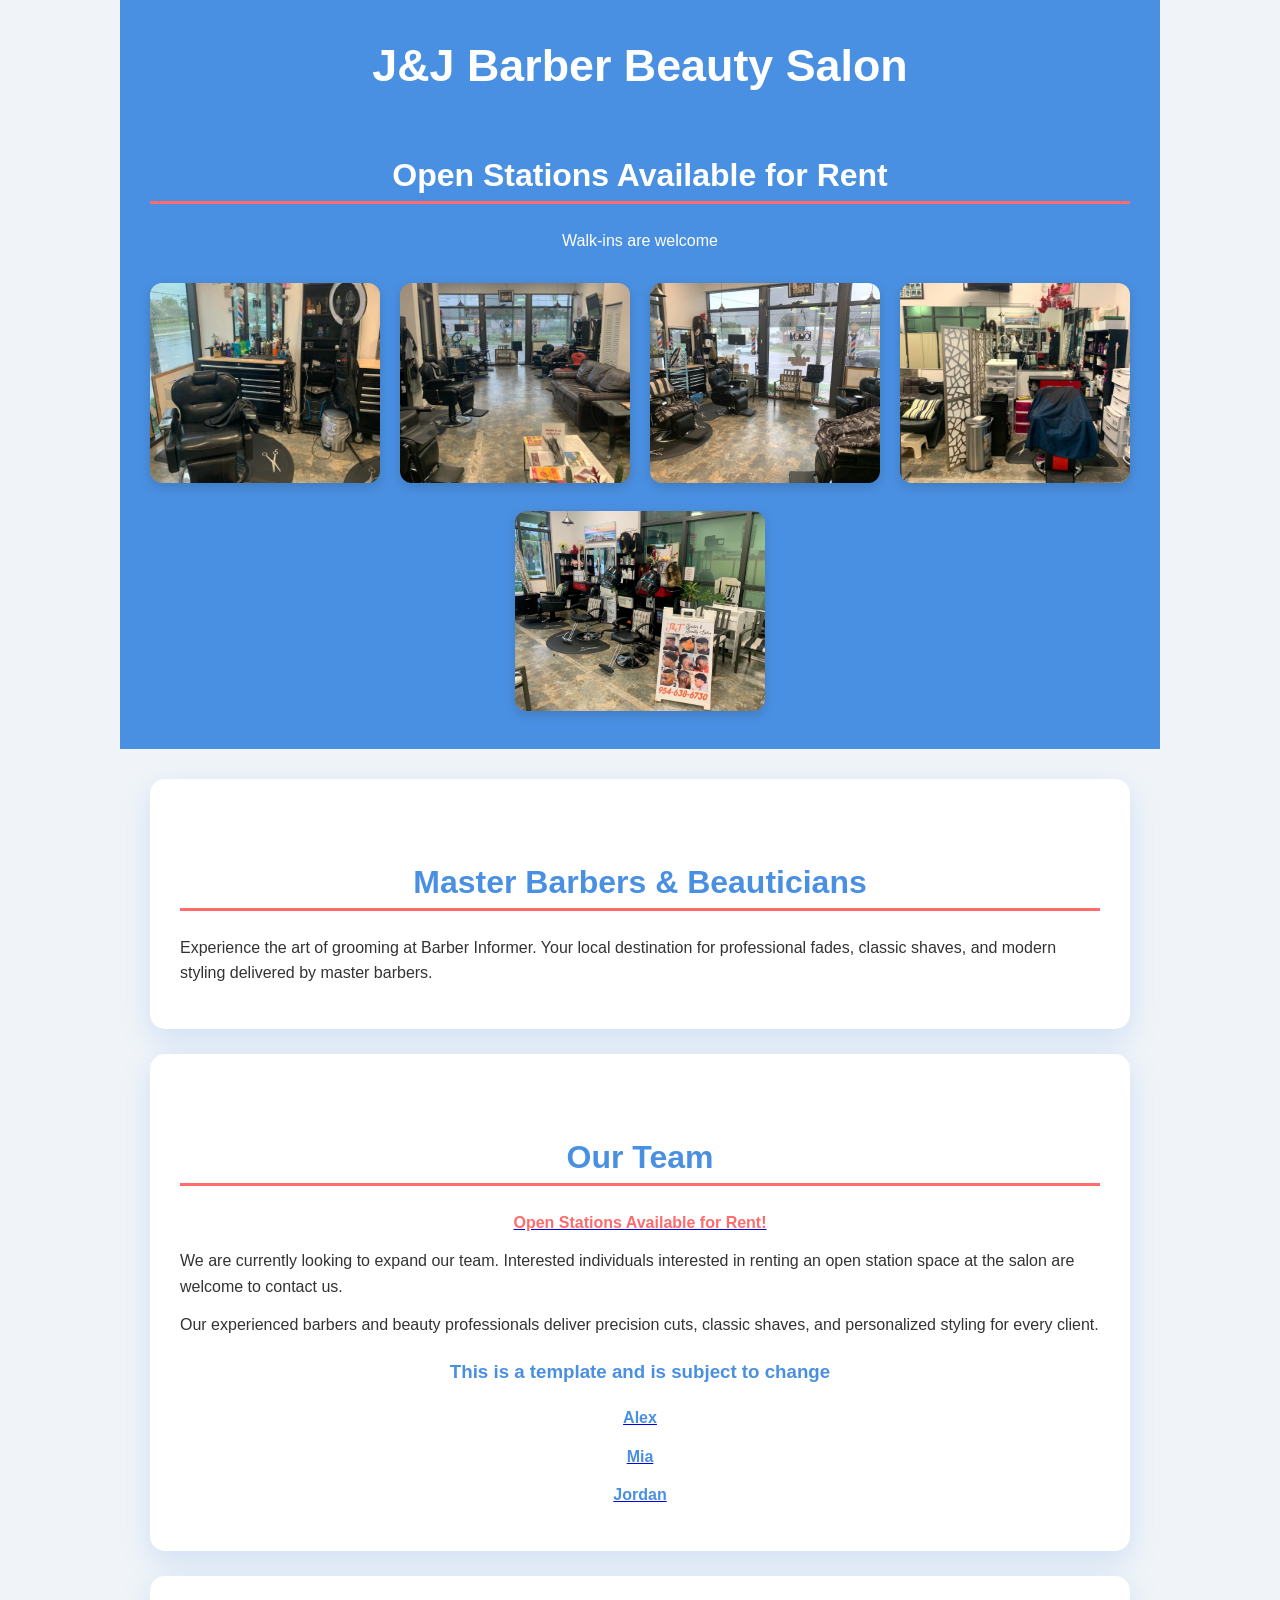
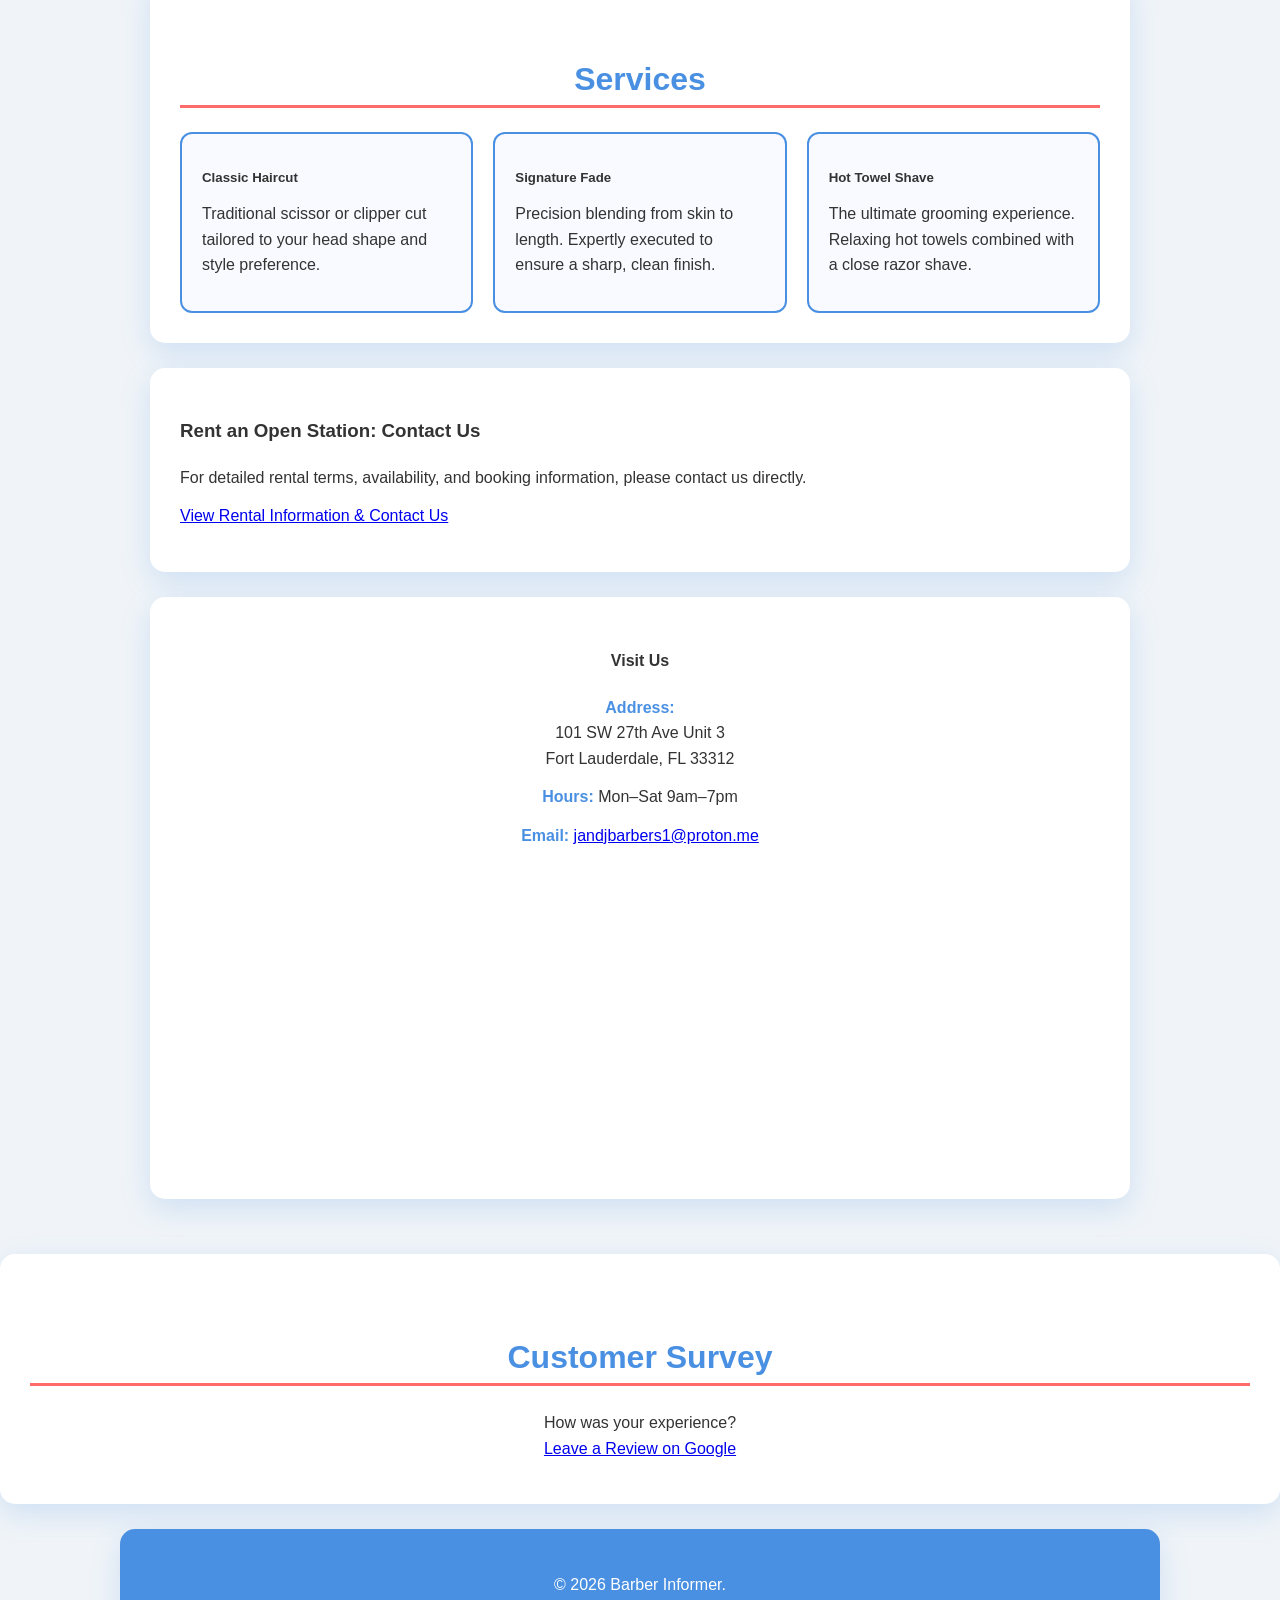
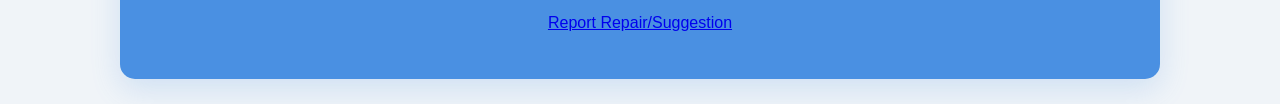
==== index.html @ 68caa650 "Add files via upload" ====
<!DOCTYPE html>
<html lang="en">
  <head>
    <meta charset="utf-8">
    <meta name="viewport" content="width=device-width, initial-scale=1">
    <title>J&J Barber Beauty Salon - Open Stations Available</title>
    <!-- Stylesheet linked externally -->
    <link rel="stylesheet" href="style.css">
  </head>
  <body>
    <header>
      <h1>J&J Barber Beauty Salon</h1>
      <h2 style="color: white;">Open Stations Available for Rent</h2>
      <p style="text-align: center;">Walk-ins are welcome</p>
      <div class="gallery">

        <a href="images/interior1.JPG" target="_blank">
          <img src="images/interior1.JPG" alt="">
        </a>

        <a href="images/interior2.JPG" target="_blank">
          <img src="images/interior2.JPG" alt="">
        </a>

        <a href="images/interior3.JPG" target="_blank">
          <img src="images/interior3.JPG" alt="">
        </a>

        <a href="images/interior4.JPG" target="_blank">
          <img src="images/interior4.JPG" alt="">
        </a>

        <a href="images/interior5.JPG" target="_blank">
          <img src="images/interior5.JPG" alt="">
        </a>

      </div>
    </header>
    <main>
      <section class="section">
        <h2>Master Barbers &amp; Beauticians</h2>
        <p>Experience the art of grooming at Barber Informer. Your local destination for professional fades, classic shaves, and modern styling delivered by master barbers.</p>
      </section>
        <section class="section">
          <h2>Our Team</h2>
          <p style="text-align: center;"><a href="pages/contactus.html"><strong style="color: var(--secondary-color);">Open Stations Available for Rent!</strong></a></p>
          <p>We are currently looking to expand our team. Interested individuals interested in renting an open station space at the salon are welcome to contact us.</p>
          <p>Our experienced barbers and beauty professionals deliver precision cuts, classic shaves, and personalized styling for every client.</p>
        <h3 style="text-align: center;"><strong style="color: var(--primary-color);">This is a template and is subject to change</strong></h3>
        <p style="text-align: center;"><a href="pages/team/alex.html"><strong style="color: var(--primary-color);">Alex</strong></a></p>
        <p style="text-align: center;"><a href="pages/team/mia.html"><strong style="color: var(--primary-color);">Mia</strong></a></p>
        <p style="text-align: center;"><a href="pages/team/jordan.html"><strong style="color: var(--primary-color);">Jordan</strong></a></p>
      </section>
      <section class="section">
        <h2>Services</h2>
        <div class="service-grid">
          <div class="service-card">
            <h5>Classic Haircut</h5>
            <p>Traditional scissor or clipper cut tailored to your head shape and style preference.</p>
          </div>
          <div class="service-card">
            <h5>Signature Fade</h5>
            <p>Precision blending from skin to length. Expertly executed to ensure a sharp, clean finish.</p>
          </div>
          <div class="service-card">
            <h5>Hot Towel Shave</h5>
            <p>The ultimate grooming experience. Relaxing hot towels combined with a close razor shave.</p>
          </div>
        </div>
      </section>
      <section class="section rental-contact">
          <h3 class="rent-info">Rent an Open Station: Contact Us</h3>
          <p>For detailed rental terms, availability, and booking information, please contact us directly.</p>
          <p><a href="pages/contactus.html">View Rental Information & Contact Us</a></p>
      </section>
      <section class="section">
        <h4>Visit Us</h4>
        <p style="text-align: center;"><strong style="color: var(--primary-color);">Address:</strong><br>
           101 SW 27th Ave Unit 3<br>
           Fort Lauderdale, FL 33312</p>
        <p style="text-align: center;"><strong style="color: var(--primary-color);">Hours:</strong> Mon–Sat 9am–7pm</p>
        <p style="text-align: center;"><strong style="color: var(--primary-color);">Email:</strong> <a href="mailto:jandjbarbers1@proton.me">jandjbarbers1@proton.me</a></p>
        <iframe
          title="Store Location Map"
          src="https://www.google.com/maps/embed/v1/place?key=AIzaSyDctE77J1hamvW_-ReM2J0i4bqNFbwptkA&q=101+SW+27th+Ave+Unit+3,+Fort+Lauderdale,+FL+33312"
          allowfullscreen
          loading="lazy"
          aria-label="Store Location Map"></iframe>
      </section>
    </main>
    <section class="section">
      <h2>Customer Survey</h2>
      <p style="text-align: center;">How was your experience? <br><a href="https://www.google.com/maps/place/101+SW+27th+Ave+Unit+3,+Fort+Lauderdale,+FL+33312" target="_blank">Leave a Review on Google</a></p>
    </section>
    <footer class="section" style="background: var(--primary-color); color: white;">
      <p style="text-align: center;">&copy; 2026 Barber Informer.</p>
      <div class="contact-links">
        <p style="text-align: center;"><a href="mailto:jandjbarbers1@proton.me">Report Repair/Suggestion</a></p>
      </div>
    </footer>
  </body>
</html>
---- style.css ----
/* Updated Color Scheme for a more colorful look */
:root {
  --primary-color: #4A90E2; /* Bright blue accent */
  --secondary-color: #FF6B6B; /* Warm coral/red accent */
  --background-color: #F0F4F8; /* Light, soft background */
  --card-bg: #FFFFFF;
  --shadow-color: rgba(74, 144, 226, 0.2);
}

body {
  margin: 0;
  font-family: 'Poppins', Arial, Helvetica, sans-serif; /* Switched to a modern font */
  line-height: 1.6;
  color: #333;
  background: var(--background-color);
}
header,
main,
footer {
  max-width: 980px;
  margin: 0 auto;
  padding: 30px;
}
header {
  background: var(--primary-color); /* Header background is now the primary color */
  color: white;
}
h1, h2, h4 {
  text-align: center; /* Explicitly centering all headers */
}
h1 {
  margin: 0 0 0.5em;
  font-size: 2.8rem;
}
h2 {
  margin: 1.5em 0 0.75em;
  font-size: 2rem;
  color: var(--primary-color); /* Headings are colored */
  border-bottom: 3px solid var(--secondary-color);
}
h5, h6 {
  margin: 1em 0 0.25em;
}
p {
  margin: 0.8em 0;
}
.section {
  background: var(--card-bg);
  border-radius: 15px; /* Slightly rounder corners */
  box-shadow: 0 10px 30px var(--shadow-color); /* Brighter shadow */
  padding: 30px;
  margin-bottom: 25px;
}
.service-grid {
  display: grid;
  gap: 20px;
  grid-template-columns: repeat(auto-fit, minmax(260px, 1fr));
}
.service-card {
  padding: 20px;
  border: 2px solid var(--primary-color); /* Primary color border */
  border-radius: 12px;
  background: #f9faff; /* Very light blue tint for cards */
  transition: all 0.3s ease;
}
.service-card:hover {
  transform: translateY(-5px);
  box-shadow: 0 15px 30px var(--shadow-color);
}
iframe {
  width: 100%;
  min-height: 300px;
  border: 0;
  border-radius: 12px;
}
/* Add this to style.css */

/* Style for the image gallery on index.html */
.gallery {
    display: flex;
    flex-wrap: wrap;
    justify-content: center;
    gap: 20px;
    margin-top: 30px;
}

.gallery a {
    flex: 1 1 200px; /* controls size */
    max-width: 250px;
}

.gallery img {
    width: 100%;
    height: 200px;
    object-fit: cover;
    border-radius: 12px;
    box-shadow: 0 4px 12px rgba(0, 0, 0, 0.15);
    transition: 0.3s;
}

.gallery img:hover {
    transform: scale(1.05);
}
/* Ensure the main content area doesn't interfere */
main {
    padding: 30px; /* Keep standard padding */
}
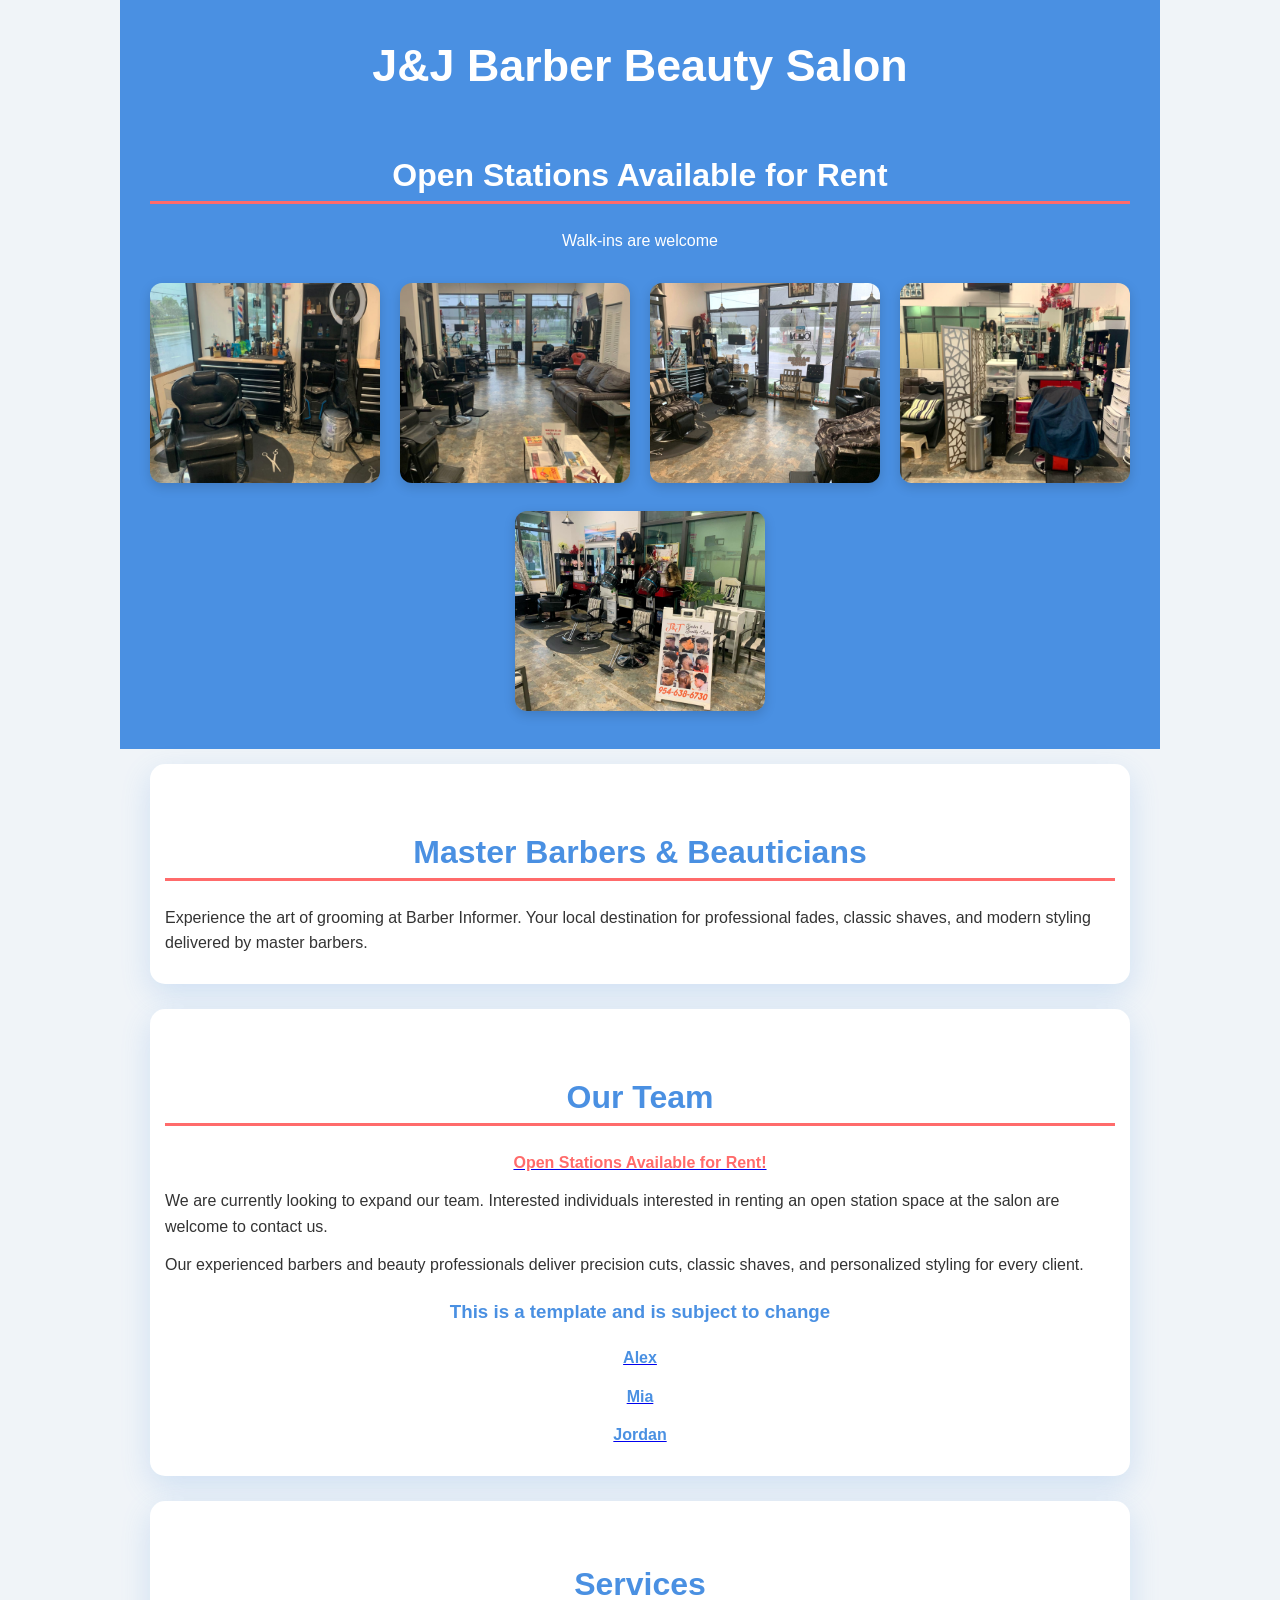
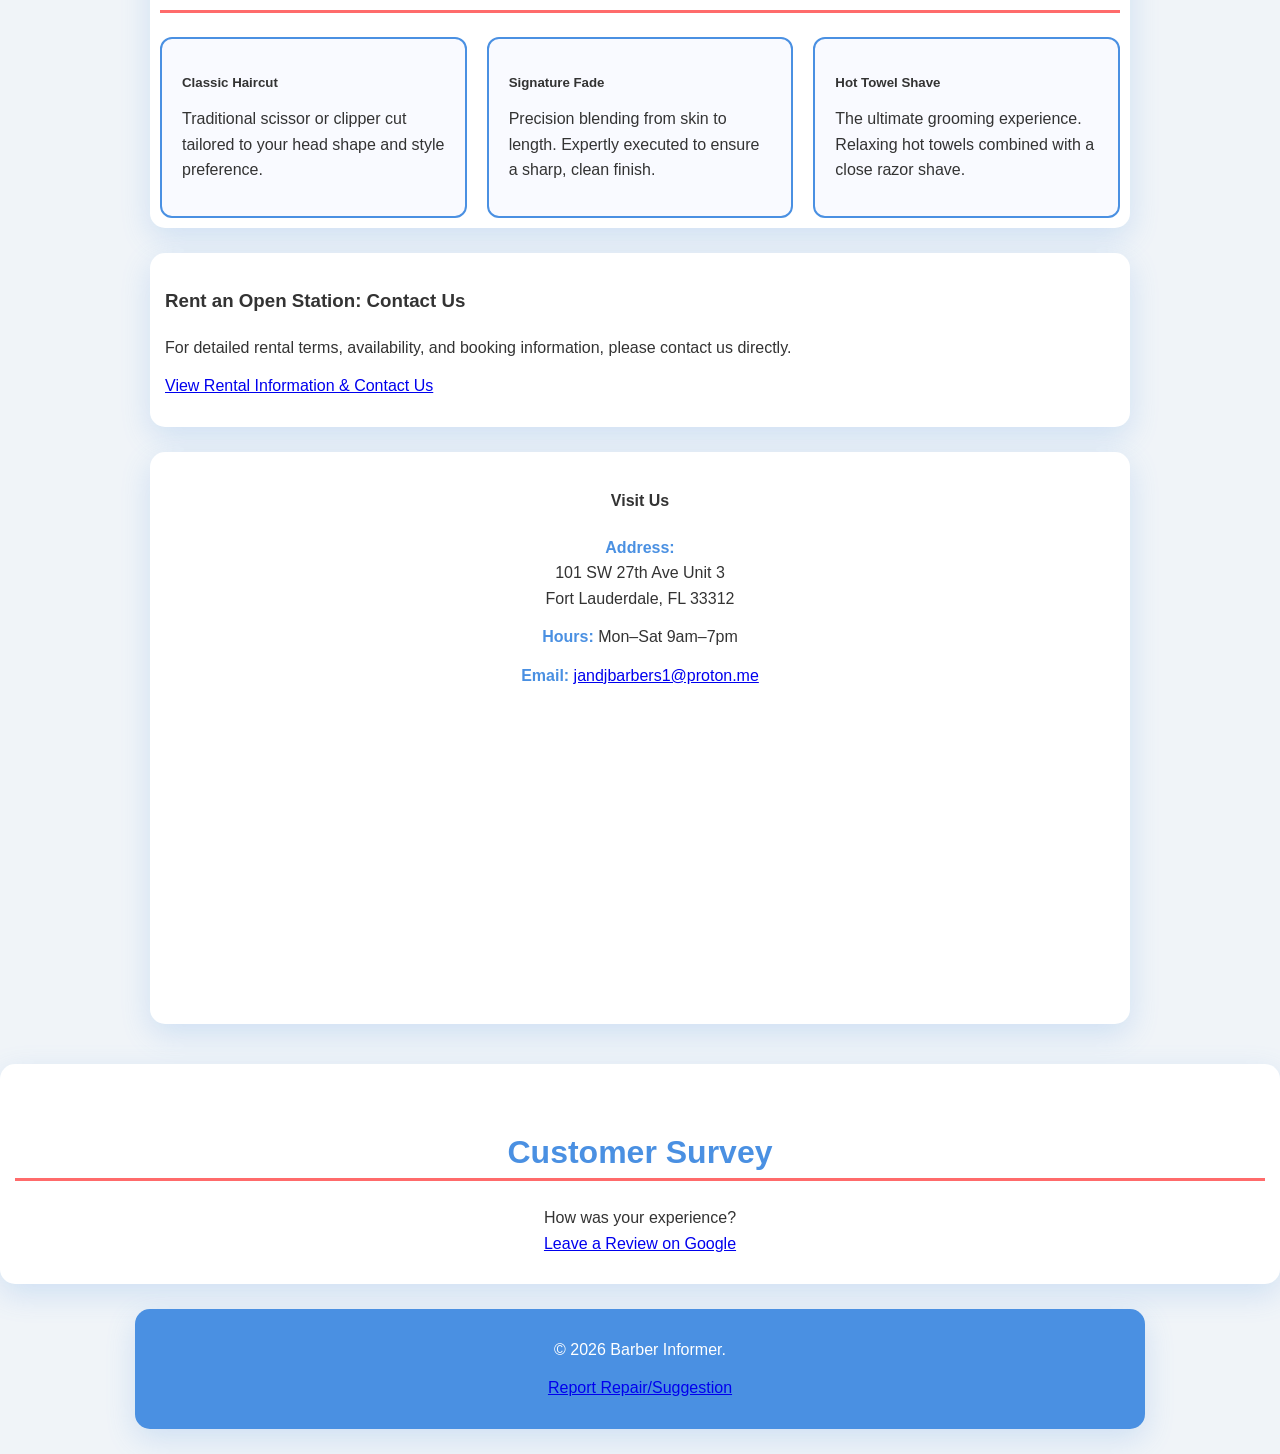
==== commit aca0d6de: "Add files via upload" ====
--- a/index.html
+++ b/index.html
@@ -51,7 +51,7 @@
         <p style="text-align: center;"><a href="pages/team/mia.html"><strong style="color: var(--primary-color);">Mia</strong></a></p>
         <p style="text-align: center;"><a href="pages/team/jordan.html"><strong style="color: var(--primary-color);">Jordan</strong></a></p>
       </section>
-      <section class="section">
+      <section class="section-grid">
         <h2>Services</h2>
         <div class="service-grid">
           <div class="service-card">
--- a/style.css
+++ b/style.css
@@ -48,8 +48,15 @@
   background: var(--card-bg);
   border-radius: 15px; /* Slightly rounder corners */
   box-shadow: 0 10px 30px var(--shadow-color); /* Brighter shadow */
-  padding: 30px;
+  padding: 15px;
   margin-bottom: 25px;
+}
+.section-grid {
+    background: var(--card-bg);
+    border-radius: 15px; /* Slightly rounder corners */
+    box-shadow: 0 10px 30px var(--shadow-color); /* Brighter shadow */
+    padding: 10px;
+    margin-bottom: 25px;
 }
 .service-grid {
   display: grid;
@@ -103,5 +110,5 @@
 }
 /* Ensure the main content area doesn't interfere */
 main {
-    padding: 30px; /* Keep standard padding */
+    padding: 15px; /* Keep standard padding */
 }
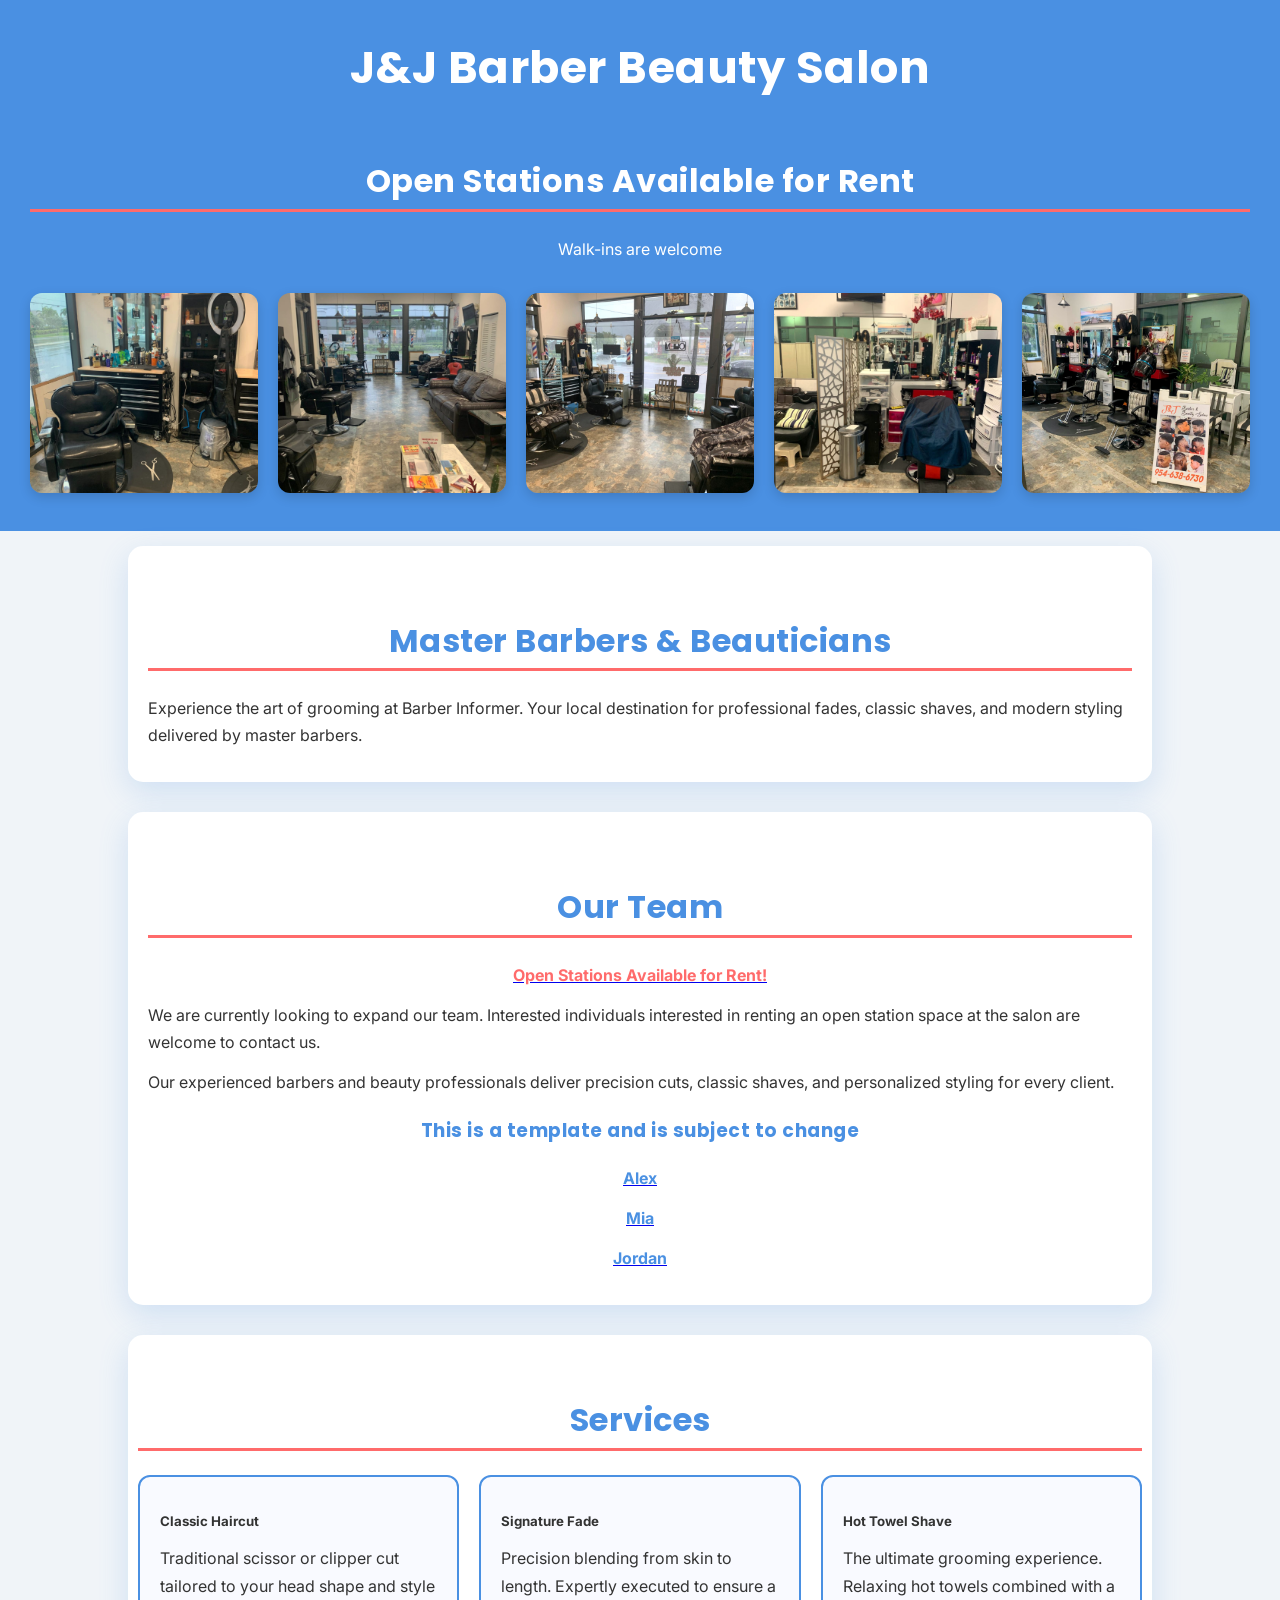
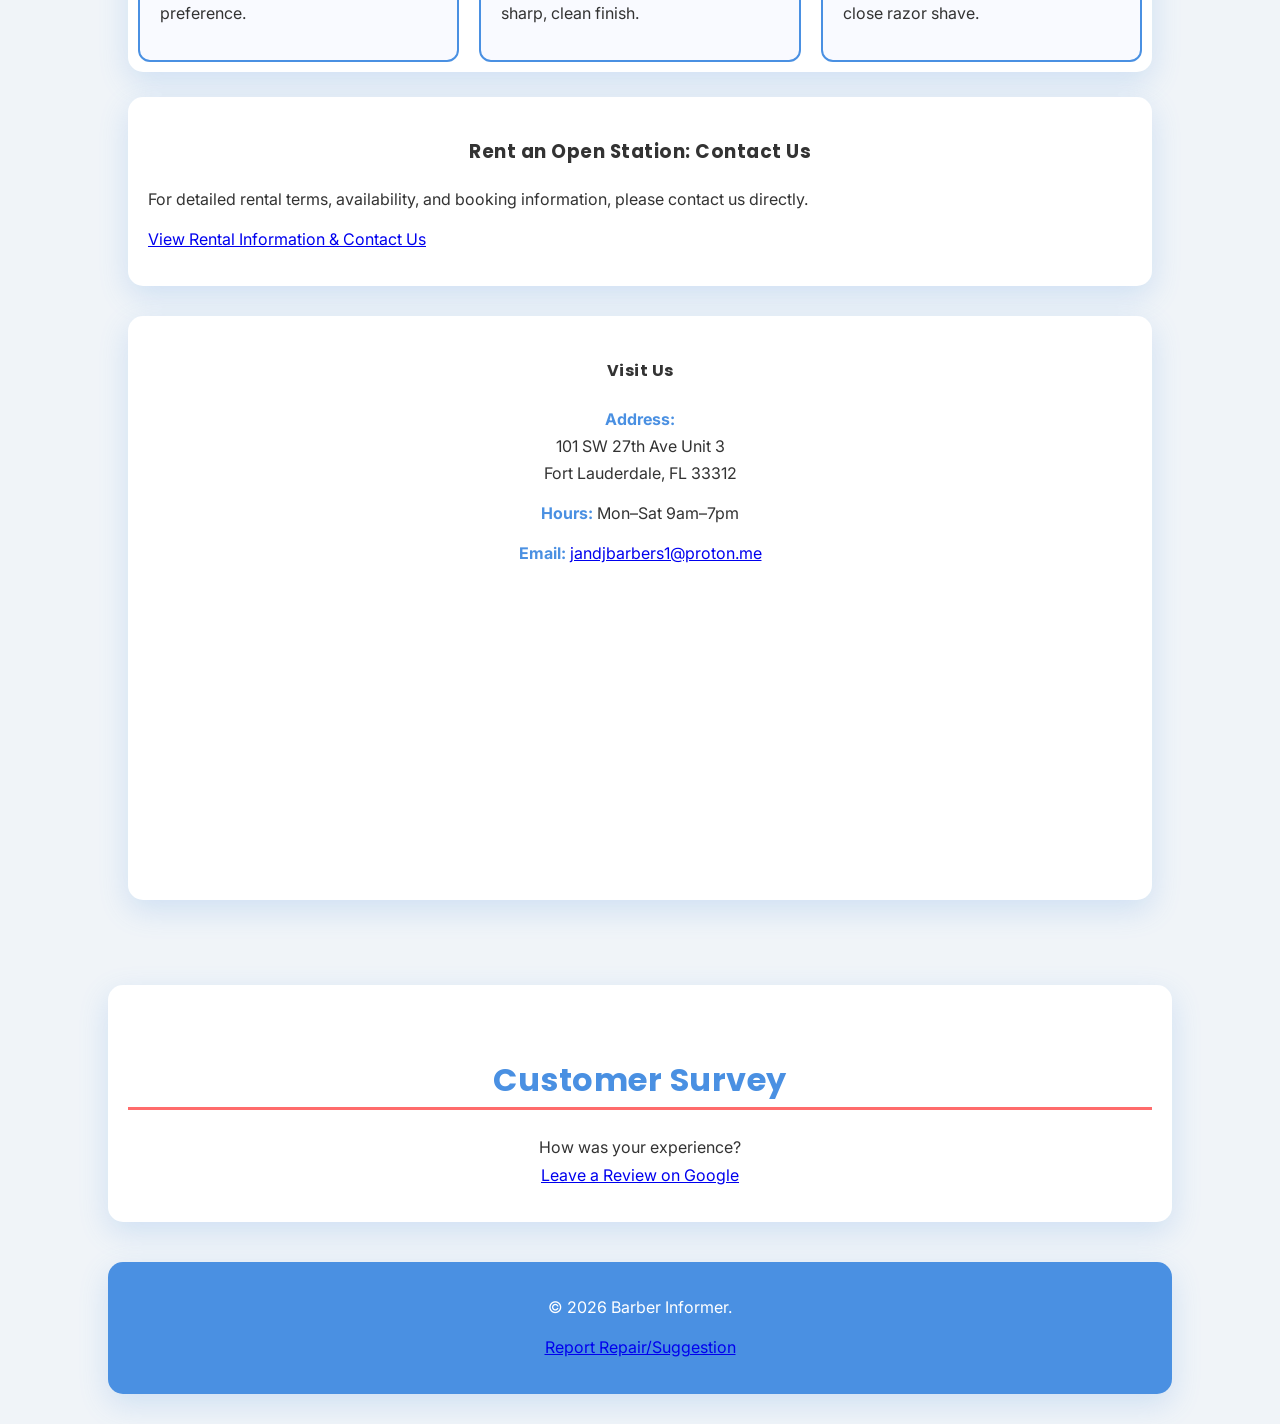
==== commit 8834b5ce: "Add files via upload" ====
--- a/index.html
+++ b/index.html
@@ -4,6 +4,10 @@
     <meta charset="utf-8">
     <meta name="viewport" content="width=device-width, initial-scale=1">
     <title>J&J Barber Beauty Salon - Open Stations Available</title>
+
+    <!-- Google Fonts goes HERE -->
+    <link href="https://fonts.googleapis.com/css2?family=Poppins:wght@400;600;700&family=Inter:wght@400;500&display=swap" rel="stylesheet">
+    
     <!-- Stylesheet linked externally -->
     <link rel="stylesheet" href="style.css">
   </head>
@@ -80,7 +84,7 @@
            Fort Lauderdale, FL 33312</p>
         <p style="text-align: center;"><strong style="color: var(--primary-color);">Hours:</strong> Mon–Sat 9am–7pm</p>
         <p style="text-align: center;"><strong style="color: var(--primary-color);">Email:</strong> <a href="mailto:jandjbarbers1@proton.me">jandjbarbers1@proton.me</a></p>
-        <iframe
+        <iframe class="embed"
           title="Store Location Map"
           src="https://www.google.com/maps/embed/v1/place?key=AIzaSyDctE77J1hamvW_-ReM2J0i4bqNFbwptkA&q=101+SW+27th+Ave+Unit+3,+Fort+Lauderdale,+FL+33312"
           allowfullscreen
@@ -88,7 +92,7 @@
           aria-label="Store Location Map"></iframe>
       </section>
     </main>
-    <section class="section">
+    <section class="Customer">
       <h2>Customer Survey</h2>
       <p style="text-align: center;">How was your experience? <br><a href="https://www.google.com/maps/place/101+SW+27th+Ave+Unit+3,+Fort+Lauderdale,+FL+33312" target="_blank">Leave a Review on Google</a></p>
     </section>
--- a/style.css
+++ b/style.css
@@ -8,25 +8,27 @@
 }
 
 body {
-  margin: 0;
-  font-family: 'Poppins', Arial, Helvetica, sans-serif; /* Switched to a modern font */
-  line-height: 1.6;
+  margin: 0 ;
+    font-family: 'Inter', sans-serif;
+    line-height: 1.7;
   color: #333;
   background: var(--background-color);
 }
 header,
-main,
 footer {
-  max-width: 980px;
+  max-width: 1024px;
   margin: 0 auto;
   padding: 30px;
 }
 header {
+    max-width: 1440px;
   background: var(--primary-color); /* Header background is now the primary color */
   color: white;
 }
-h1, h2, h4 {
-  text-align: center; /* Explicitly centering all headers */
+h1, h2, h3, h4 {
+    font-family: 'Poppins', sans-serif;
+    letter-spacing: 0.5px;
+    text-align: center;
 }
 h1 {
   margin: 0 0 0.5em;
@@ -45,11 +47,11 @@
   margin: 0.8em 0;
 }
 .section {
-  background: var(--card-bg);
-  border-radius: 15px; /* Slightly rounder corners */
-  box-shadow: 0 10px 30px var(--shadow-color); /* Brighter shadow */
-  padding: 15px;
-  margin-bottom: 25px;
+    background: var(--card-bg);
+    border-radius: 15px;
+    box-shadow: 0 10px 30px var(--shadow-color);
+    padding: 20px; /* bump from 15px */
+    margin-bottom: 30px;
 }
 .section-grid {
     background: var(--card-bg);
@@ -110,5 +112,23 @@
 }
 /* Ensure the main content area doesn't interfere */
 main {
+    max-width: 1024px;
+    margin: 0 auto ;
     padding: 15px; /* Keep standard padding */
 }
+
+.embed {
+    display: block;      /* makes it behave like a block element */
+    width: 100%;         /* lets it scale with the container */
+    max-width: 512px;    /* caps the size */
+    margin: 0 auto;      /* centers horizontally */
+}
+
+.Customer {
+    max-width: 1024px;
+    margin: 40px auto; /* adds vertical spacing */
+    padding: 20px;
+    border-radius: 15px;
+    background: white; /* important for card look */
+    box-shadow: 0 10px 30px var(--shadow-color);
+}
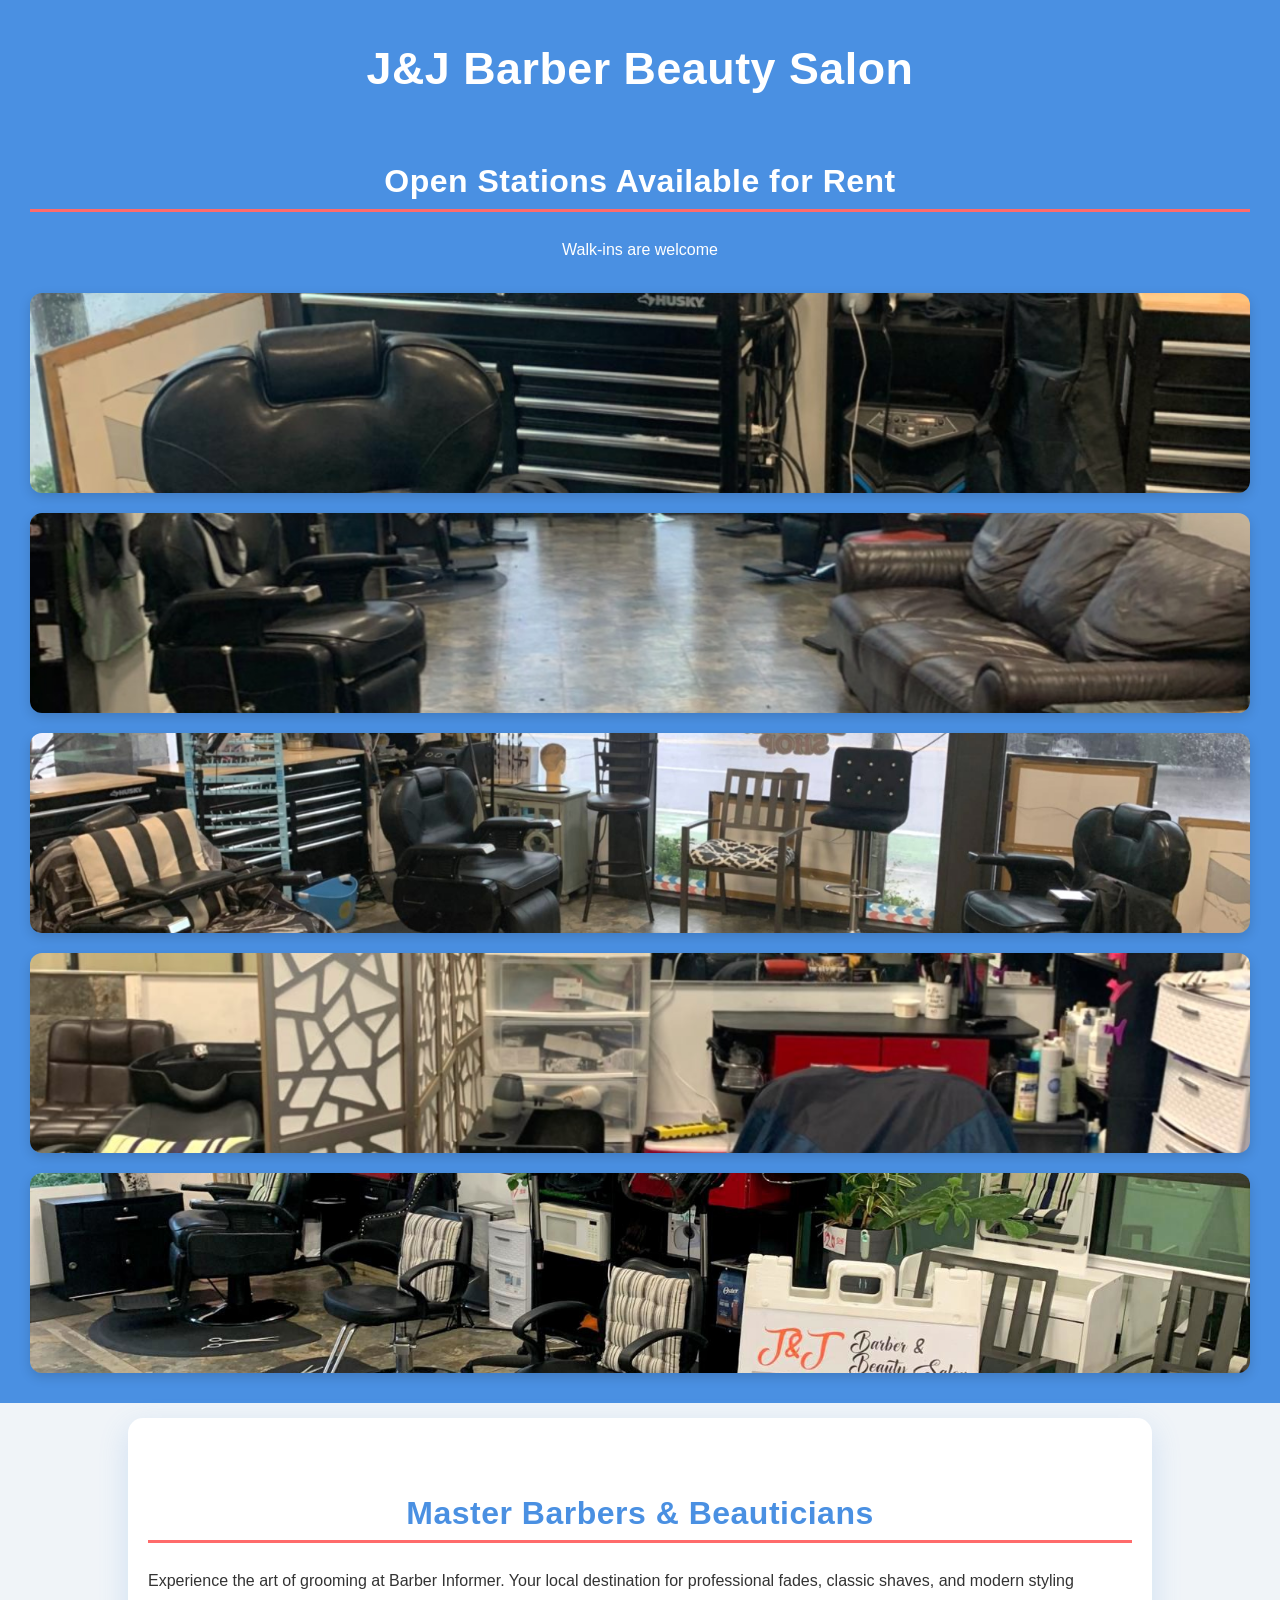
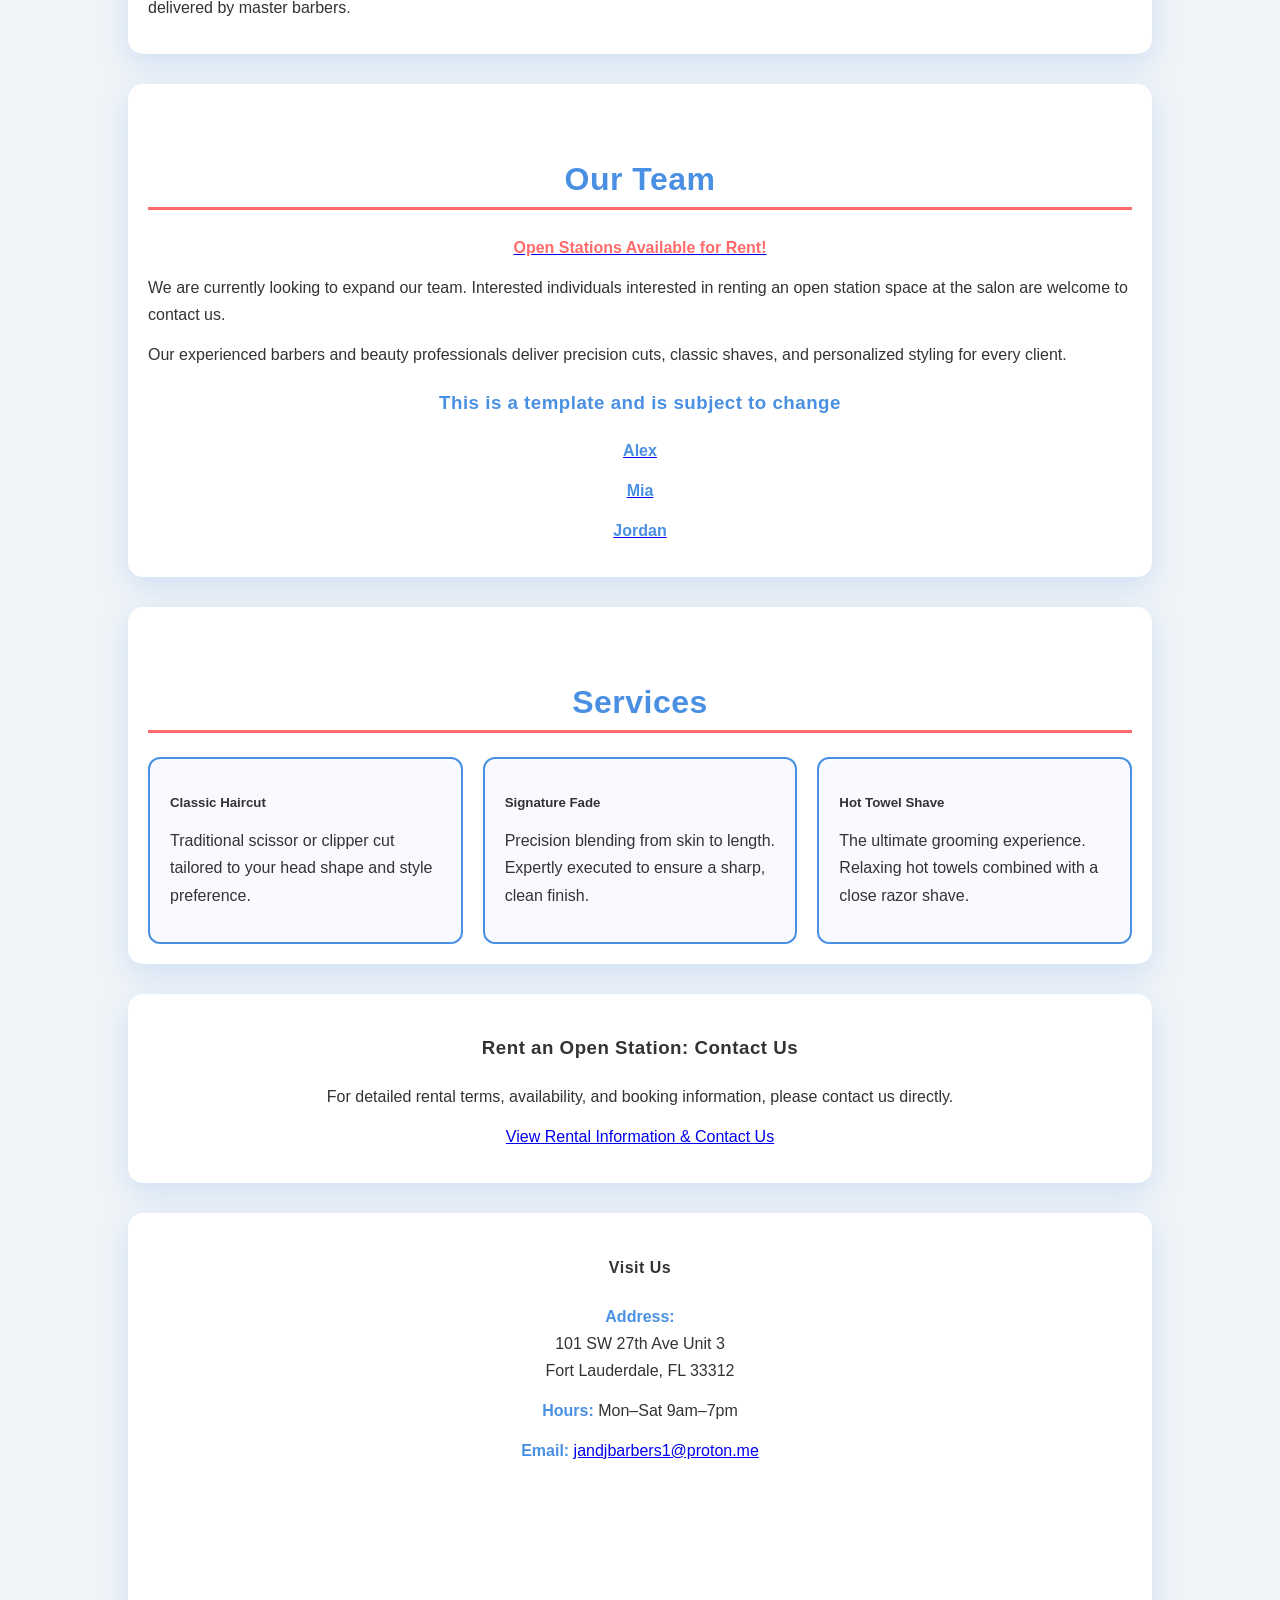
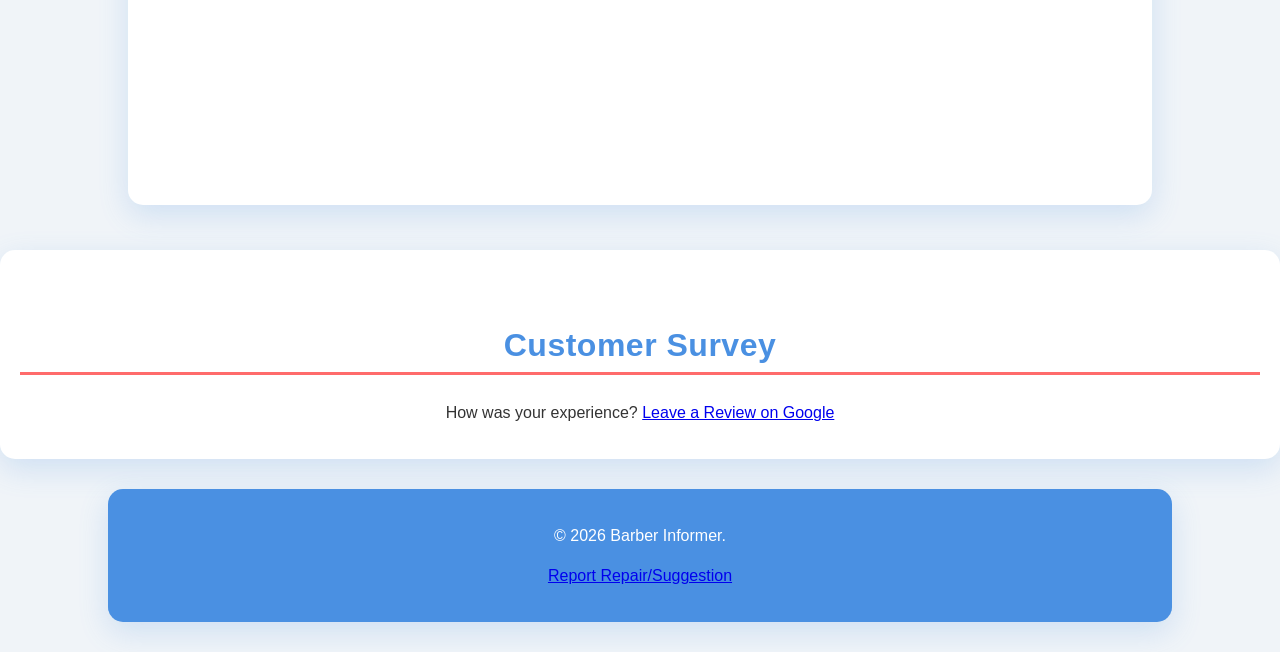
==== commit 6d8e5518: "text" ====
--- a/index.html
+++ b/index.html
@@ -4,10 +4,6 @@
     <meta charset="utf-8">
     <meta name="viewport" content="width=device-width, initial-scale=1">
     <title>J&J Barber Beauty Salon - Open Stations Available</title>
-
-    <!-- Google Fonts goes HERE -->
-    <link href="https://fonts.googleapis.com/css2?family=Poppins:wght@400;600;700&family=Inter:wght@400;500&display=swap" rel="stylesheet">
-    
     <!-- Stylesheet linked externally -->
     <link rel="stylesheet" href="style.css">
   </head>
@@ -17,27 +13,11 @@
       <h2 style="color: white;">Open Stations Available for Rent</h2>
       <p style="text-align: center;">Walk-ins are welcome</p>
       <div class="gallery">
-
-        <a href="images/interior1.JPG" target="_blank">
-          <img src="images/interior1.JPG" alt="">
-        </a>
-
-        <a href="images/interior2.JPG" target="_blank">
-          <img src="images/interior2.JPG" alt="">
-        </a>
-
-        <a href="images/interior3.JPG" target="_blank">
-          <img src="images/interior3.JPG" alt="">
-        </a>
-
-        <a href="images/interior4.JPG" target="_blank">
-          <img src="images/interior4.JPG" alt="">
-        </a>
-
-        <a href="images/interior5.JPG" target="_blank">
-          <img src="images/interior5.JPG" alt="">
-        </a>
-
+        <img src="images/interior1.JPG" alt="Salon Interior 1">
+        <img src="images/interior2.JPG" alt="Salon Interior 2">
+        <img src="images/interior3.JPG" alt="Salon Interior 3">
+        <img src="images/interior4.JPG" alt="Salon Interior 4">
+        <img src="images/interior5.JPG" alt="Salon Interior 5">
       </div>
     </header>
     <main>
@@ -55,7 +35,7 @@
         <p style="text-align: center;"><a href="pages/team/mia.html"><strong style="color: var(--primary-color);">Mia</strong></a></p>
         <p style="text-align: center;"><a href="pages/team/jordan.html"><strong style="color: var(--primary-color);">Jordan</strong></a></p>
       </section>
-      <section class="section-grid">
+      <section class="section">
         <h2>Services</h2>
         <div class="service-grid">
           <div class="service-card">
@@ -74,8 +54,8 @@
       </section>
       <section class="section rental-contact">
           <h3 class="rent-info">Rent an Open Station: Contact Us</h3>
-          <p>For detailed rental terms, availability, and booking information, please contact us directly.</p>
-          <p><a href="pages/contactus.html">View Rental Information & Contact Us</a></p>
+          <p style="text-align: center;">For detailed rental terms, availability, and booking information, please contact us directly.</p>
+          <p style="text-align: center;"><a href="pages/contactus.html">View Rental Information & Contact Us</a></p>
       </section>
       <section class="section">
         <h4>Visit Us</h4>
@@ -84,7 +64,7 @@
            Fort Lauderdale, FL 33312</p>
         <p style="text-align: center;"><strong style="color: var(--primary-color);">Hours:</strong> Mon–Sat 9am–7pm</p>
         <p style="text-align: center;"><strong style="color: var(--primary-color);">Email:</strong> <a href="mailto:jandjbarbers1@proton.me">jandjbarbers1@proton.me</a></p>
-        <iframe class="embed"
+        <iframe
           title="Store Location Map"
           src="https://www.google.com/maps/embed/v1/place?key=AIzaSyDctE77J1hamvW_-ReM2J0i4bqNFbwptkA&q=101+SW+27th+Ave+Unit+3,+Fort+Lauderdale,+FL+33312"
           allowfullscreen
@@ -92,9 +72,9 @@
           aria-label="Store Location Map"></iframe>
       </section>
     </main>
-    <section class="Customer">
+    <section class="section">
       <h2>Customer Survey</h2>
-      <p style="text-align: center;">How was your experience? <br><a href="https://www.google.com/maps/place/101+SW+27th+Ave+Unit+3,+Fort+Lauderdale,+FL+33312" target="_blank">Leave a Review on Google</a></p>
+      <p style="text-align: center;">How was your experience? <a href="https://www.google.com/maps/place/101+SW+27th+Ave+Unit+3,+Fort+Lauderdale,+FL+33312" target="_blank">Leave a Review on Google</a></p>
     </section>
     <footer class="section" style="background: var(--primary-color); color: white;">
       <p style="text-align: center;">&copy; 2026 Barber Informer.</p>
@@ -103,5 +83,4 @@
       </div>
     </footer>
   </body>
-</html>
-
+</html>
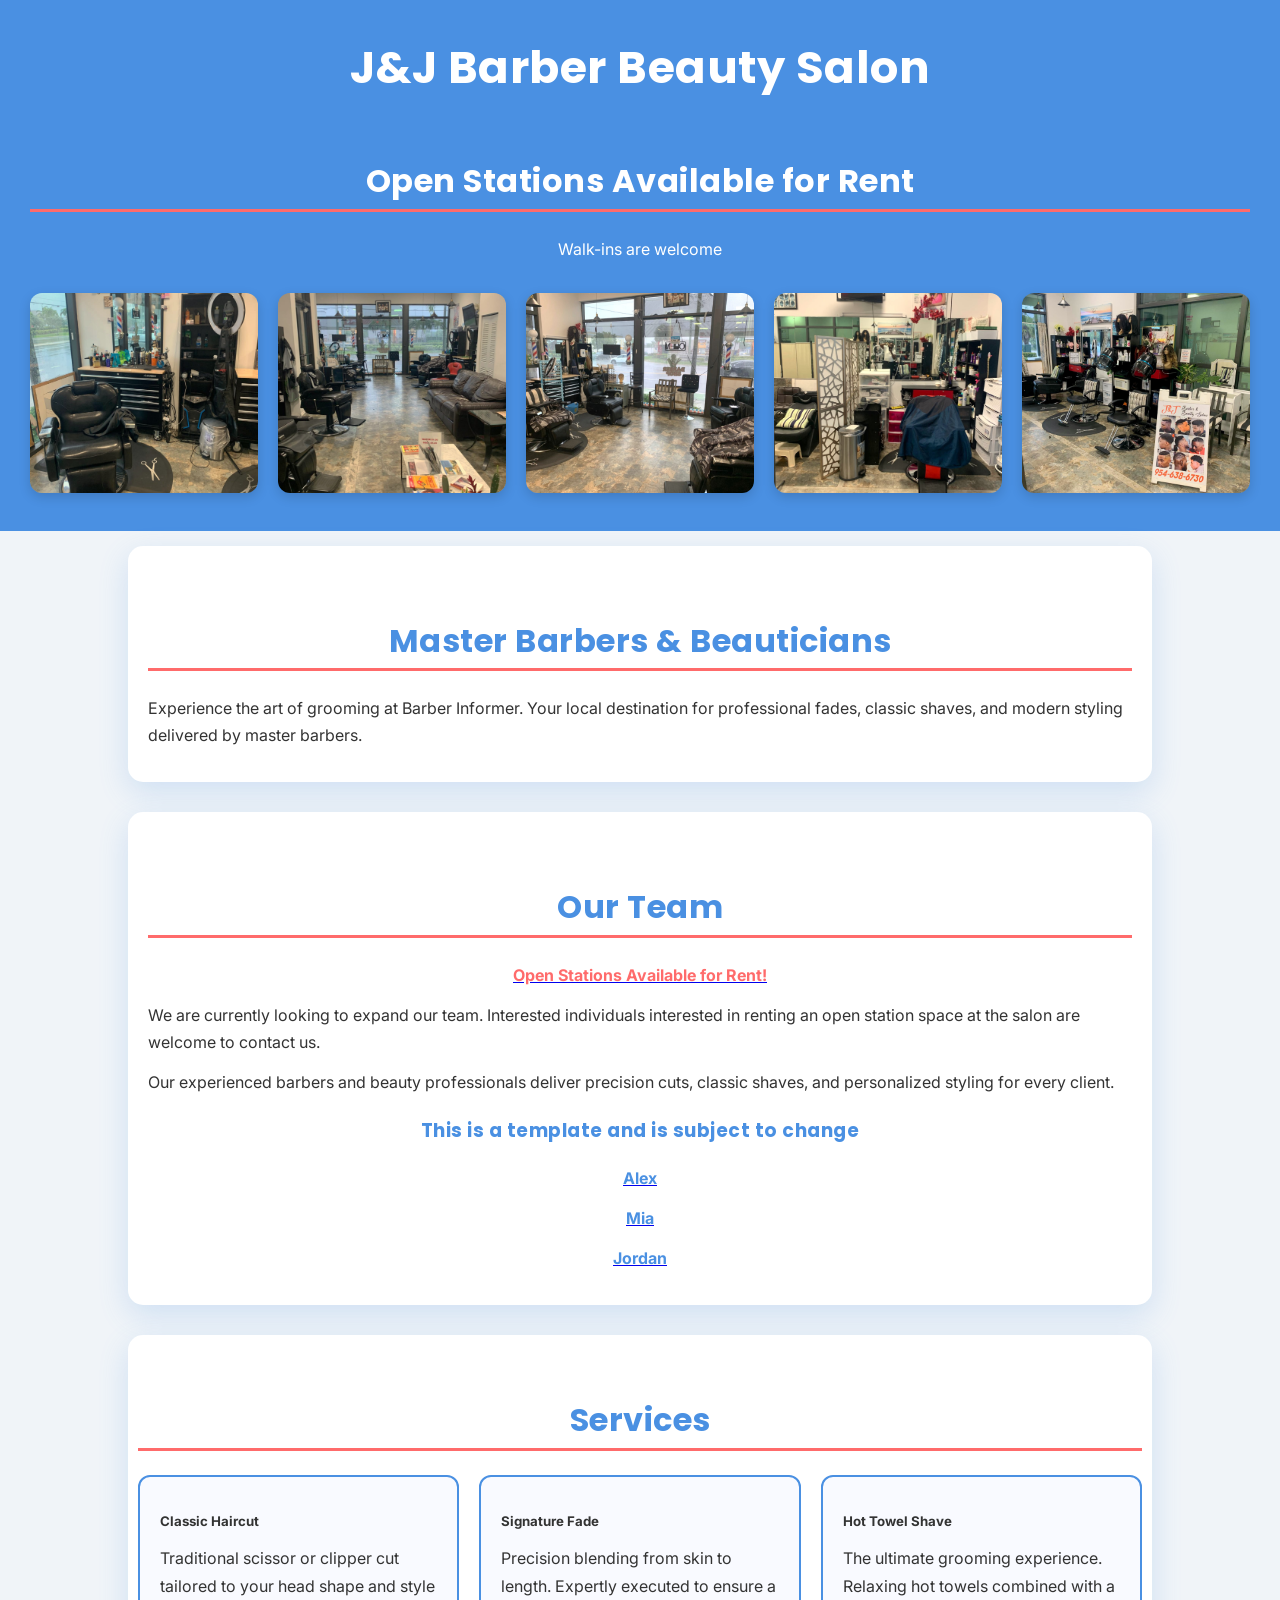
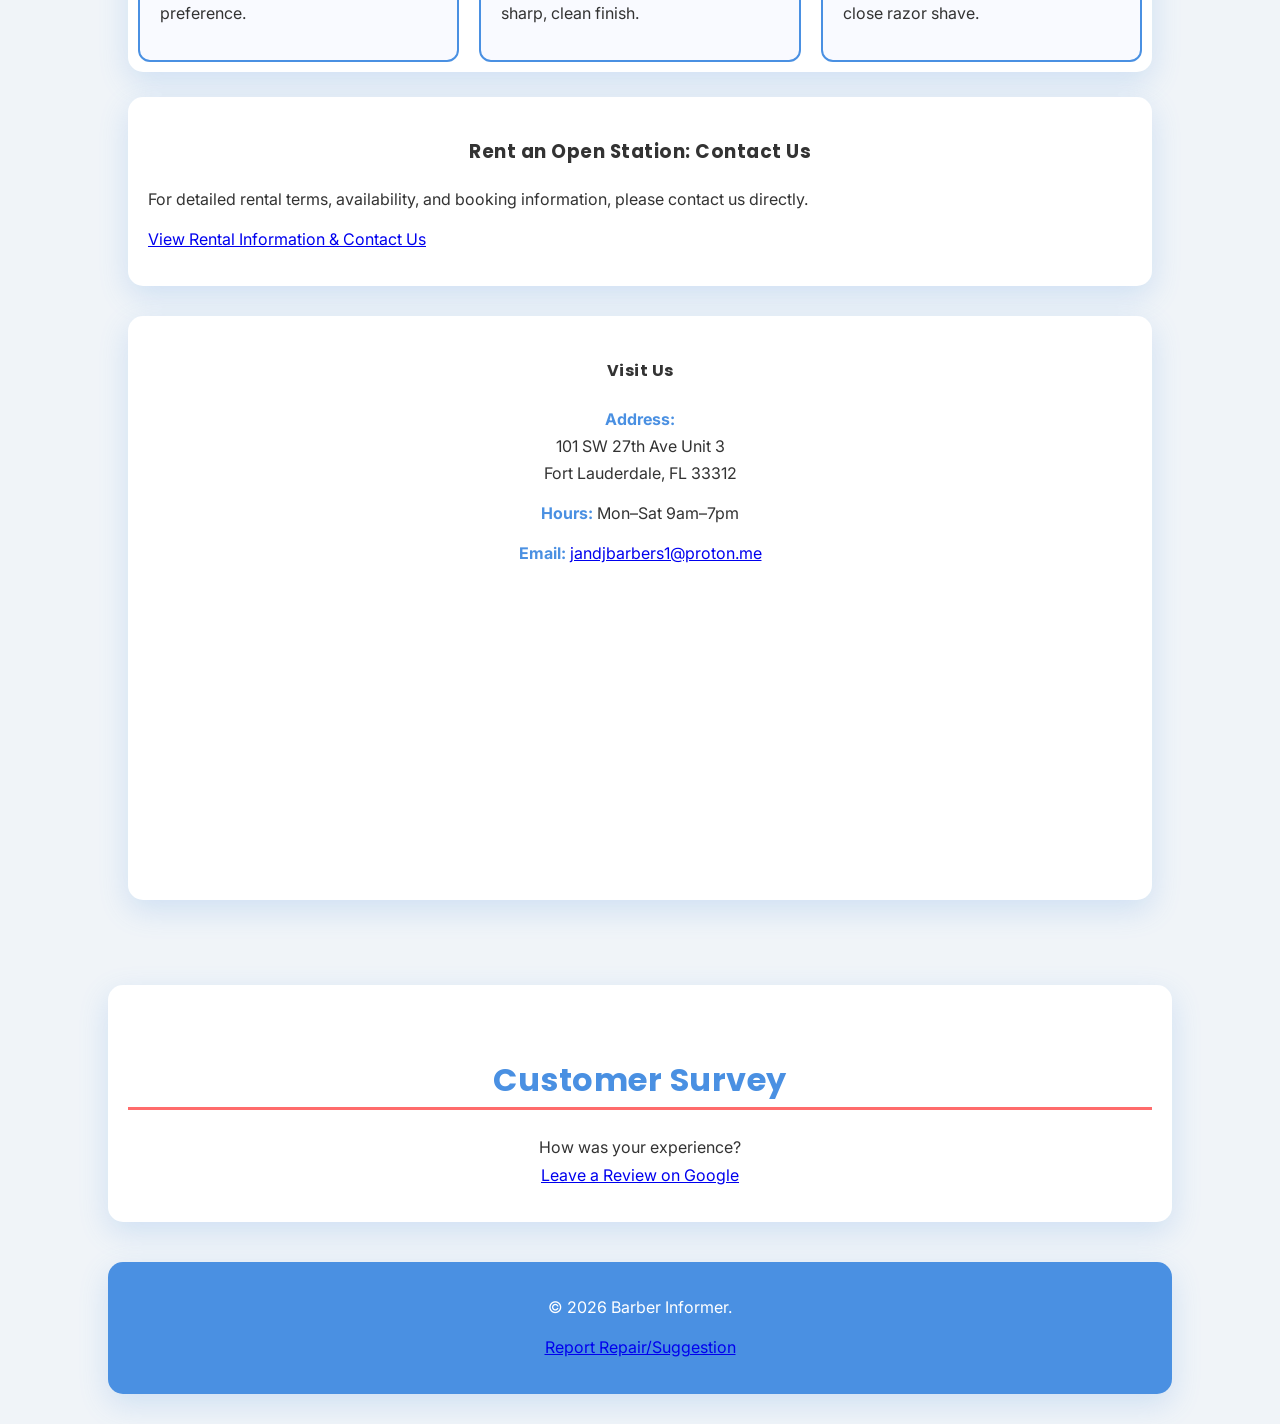
==== commit 0c0ac09c: "Add files via upload" ====
--- a/index.html
+++ b/index.html
@@ -4,6 +4,10 @@
     <meta charset="utf-8">
     <meta name="viewport" content="width=device-width, initial-scale=1">
     <title>J&J Barber Beauty Salon - Open Stations Available</title>
+
+    <!-- Google Fonts goes HERE -->
+    <link href="https://fonts.googleapis.com/css2?family=Poppins:wght@400;600;700&family=Inter:wght@400;500&display=swap" rel="stylesheet">
+    
     <!-- Stylesheet linked externally -->
     <link rel="stylesheet" href="style.css">
   </head>
@@ -13,11 +17,27 @@
       <h2 style="color: white;">Open Stations Available for Rent</h2>
       <p style="text-align: center;">Walk-ins are welcome</p>
       <div class="gallery">
-        <img src="images/interior1.JPG" alt="Salon Interior 1">
-        <img src="images/interior2.JPG" alt="Salon Interior 2">
-        <img src="images/interior3.JPG" alt="Salon Interior 3">
-        <img src="images/interior4.JPG" alt="Salon Interior 4">
-        <img src="images/interior5.JPG" alt="Salon Interior 5">
+
+        <a href="images/interior1.JPG" target="_blank">
+          <img src="images/interior1.JPG" alt="">
+        </a>
+
+        <a href="images/interior2.JPG" target="_blank">
+          <img src="images/interior2.JPG" alt="">
+        </a>
+
+        <a href="images/interior3.JPG" target="_blank">
+          <img src="images/interior3.JPG" alt="">
+        </a>
+
+        <a href="images/interior4.JPG" target="_blank">
+          <img src="images/interior4.JPG" alt="">
+        </a>
+
+        <a href="images/interior5.JPG" target="_blank">
+          <img src="images/interior5.JPG" alt="">
+        </a>
+
       </div>
     </header>
     <main>
@@ -35,7 +55,7 @@
         <p style="text-align: center;"><a href="pages/team/mia.html"><strong style="color: var(--primary-color);">Mia</strong></a></p>
         <p style="text-align: center;"><a href="pages/team/jordan.html"><strong style="color: var(--primary-color);">Jordan</strong></a></p>
       </section>
-      <section class="section">
+      <section class="section-grid">
         <h2>Services</h2>
         <div class="service-grid">
           <div class="service-card">
@@ -54,8 +74,8 @@
       </section>
       <section class="section rental-contact">
           <h3 class="rent-info">Rent an Open Station: Contact Us</h3>
-          <p style="text-align: center;">For detailed rental terms, availability, and booking information, please contact us directly.</p>
-          <p style="text-align: center;"><a href="pages/contactus.html">View Rental Information & Contact Us</a></p>
+          <p>For detailed rental terms, availability, and booking information, please contact us directly.</p>
+          <p><a href="pages/contactus.html">View Rental Information & Contact Us</a></p>
       </section>
       <section class="section">
         <h4>Visit Us</h4>
@@ -64,7 +84,7 @@
            Fort Lauderdale, FL 33312</p>
         <p style="text-align: center;"><strong style="color: var(--primary-color);">Hours:</strong> Mon–Sat 9am–7pm</p>
         <p style="text-align: center;"><strong style="color: var(--primary-color);">Email:</strong> <a href="mailto:jandjbarbers1@proton.me">jandjbarbers1@proton.me</a></p>
-        <iframe
+        <iframe class="embed"
           title="Store Location Map"
           src="https://www.google.com/maps/embed/v1/place?key=AIzaSyDctE77J1hamvW_-ReM2J0i4bqNFbwptkA&q=101+SW+27th+Ave+Unit+3,+Fort+Lauderdale,+FL+33312"
           allowfullscreen
@@ -72,9 +92,9 @@
           aria-label="Store Location Map"></iframe>
       </section>
     </main>
-    <section class="section">
+    <section class="Customer">
       <h2>Customer Survey</h2>
-      <p style="text-align: center;">How was your experience? <a href="https://www.google.com/maps/place/101+SW+27th+Ave+Unit+3,+Fort+Lauderdale,+FL+33312" target="_blank">Leave a Review on Google</a></p>
+      <p style="text-align: center;">How was your experience? <br><a href="https://www.google.com/maps/place/101+SW+27th+Ave+Unit+3,+Fort+Lauderdale,+FL+33312" target="_blank">Leave a Review on Google</a></p>
     </section>
     <footer class="section" style="background: var(--primary-color); color: white;">
       <p style="text-align: center;">&copy; 2026 Barber Informer.</p>
@@ -83,4 +103,5 @@
       </div>
     </footer>
   </body>
-</html>+</html>
+
--- a/style.css
+++ b/style.css
@@ -86,6 +86,7 @@
 
 /* Style for the image gallery on index.html */
 .gallery {
+
     display: flex;
     flex-wrap: wrap;
     justify-content: center;
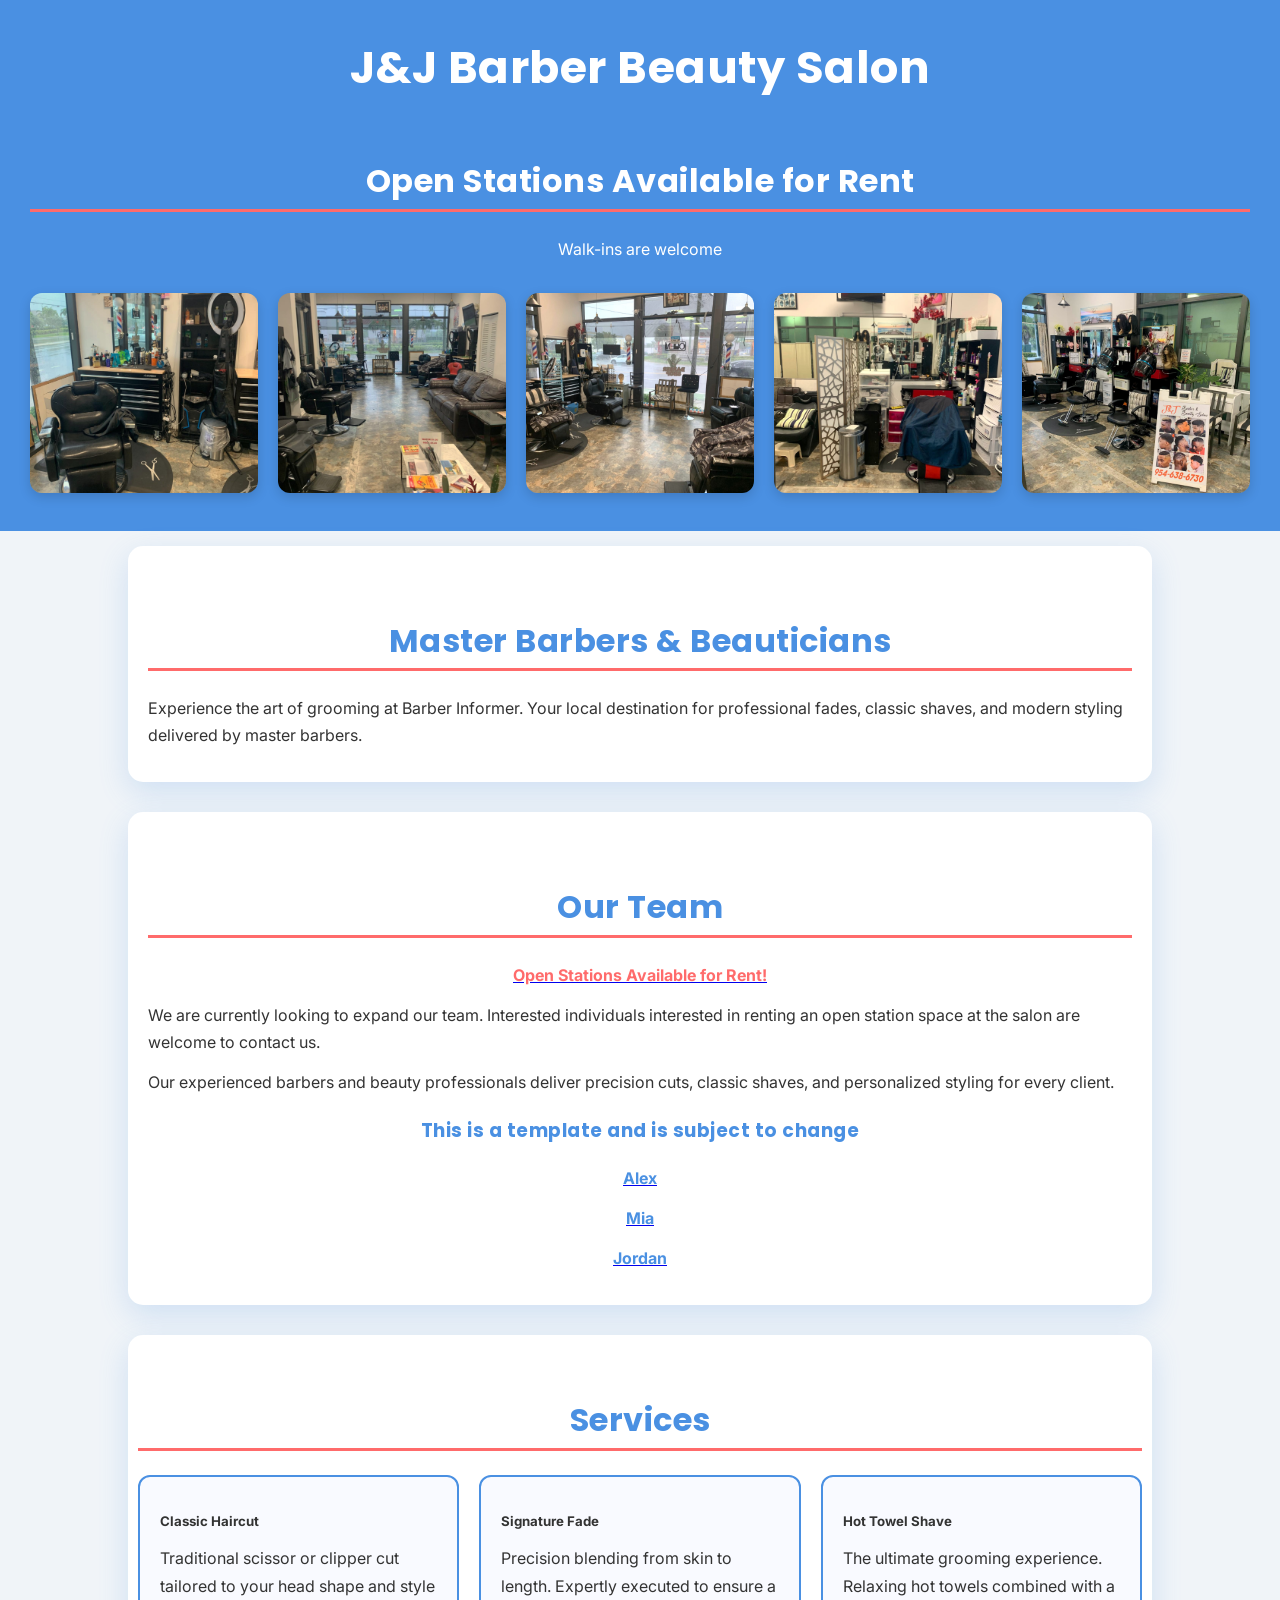
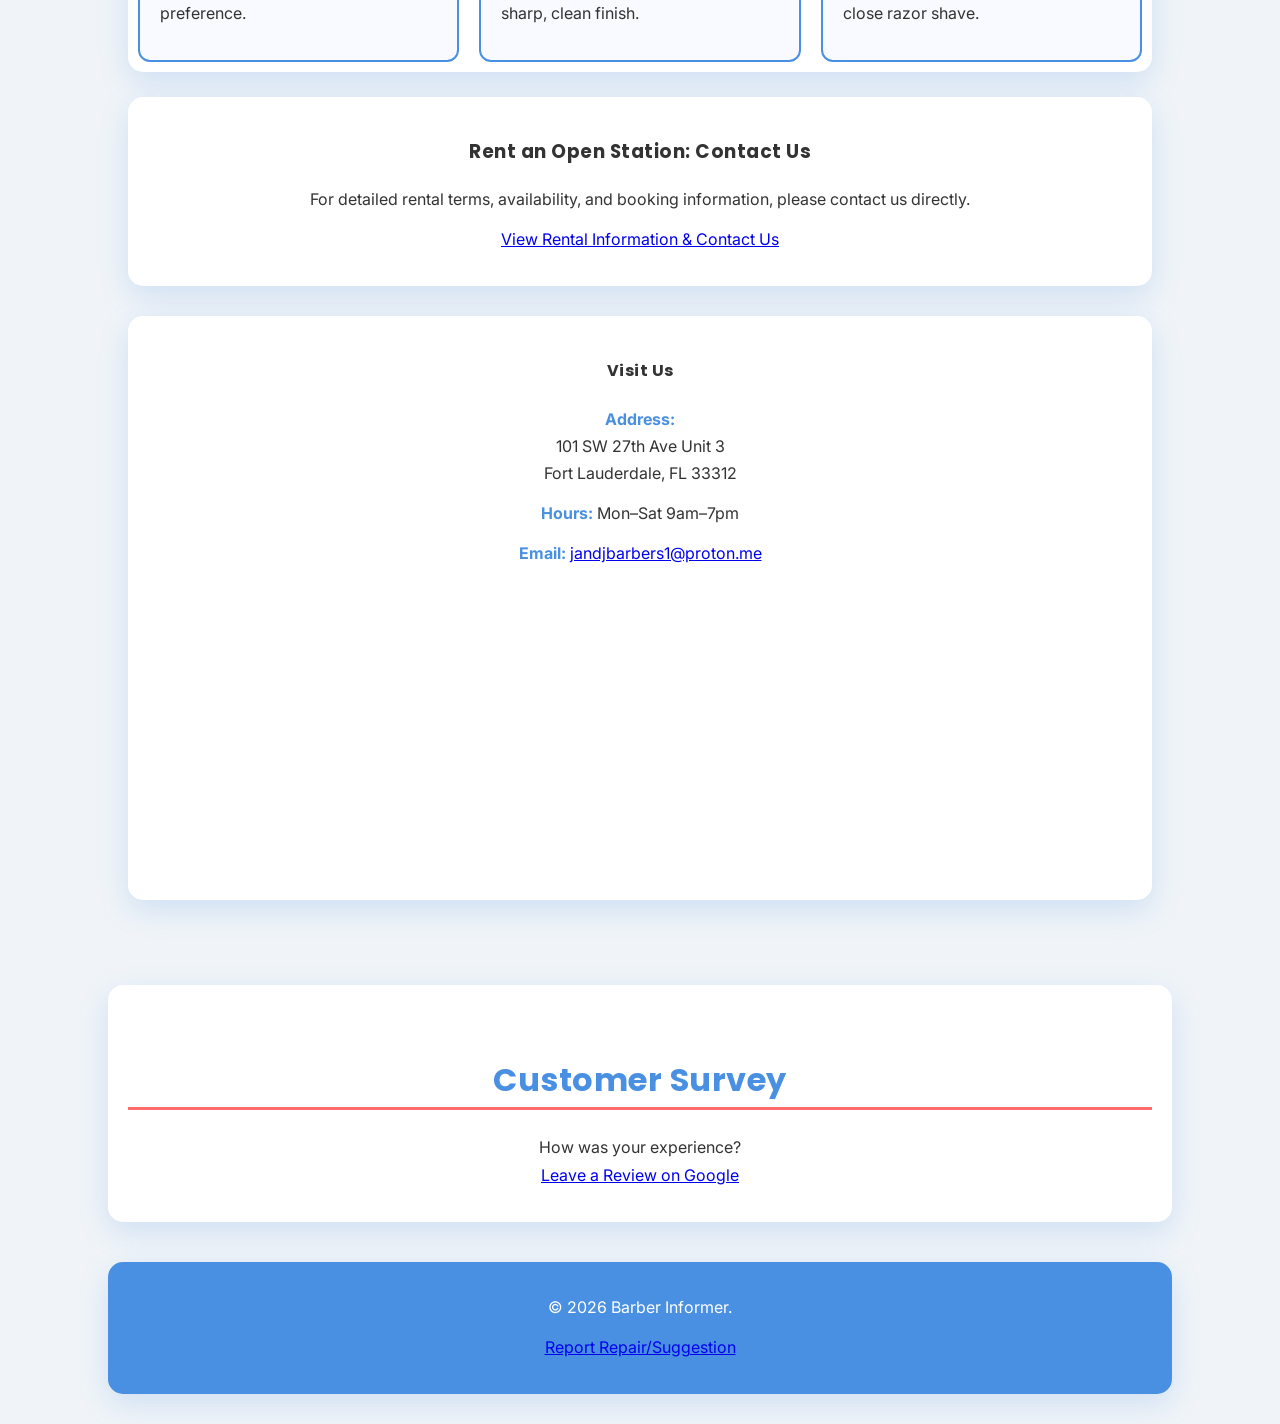
==== commit c0e90f9c: "Add files via upload" ====
--- a/index.html
+++ b/index.html
@@ -74,8 +74,8 @@
       </section>
       <section class="section rental-contact">
           <h3 class="rent-info">Rent an Open Station: Contact Us</h3>
-          <p>For detailed rental terms, availability, and booking information, please contact us directly.</p>
-          <p><a href="pages/contactus.html">View Rental Information & Contact Us</a></p>
+          <p style="text-align: center">For detailed rental terms, availability, and booking information, please contact us directly.</p>
+          <p style="text-align: center"><a href="pages/contactus.html">View Rental Information & Contact Us</a></p>
       </section>
       <section class="section">
         <h4>Visit Us</h4>
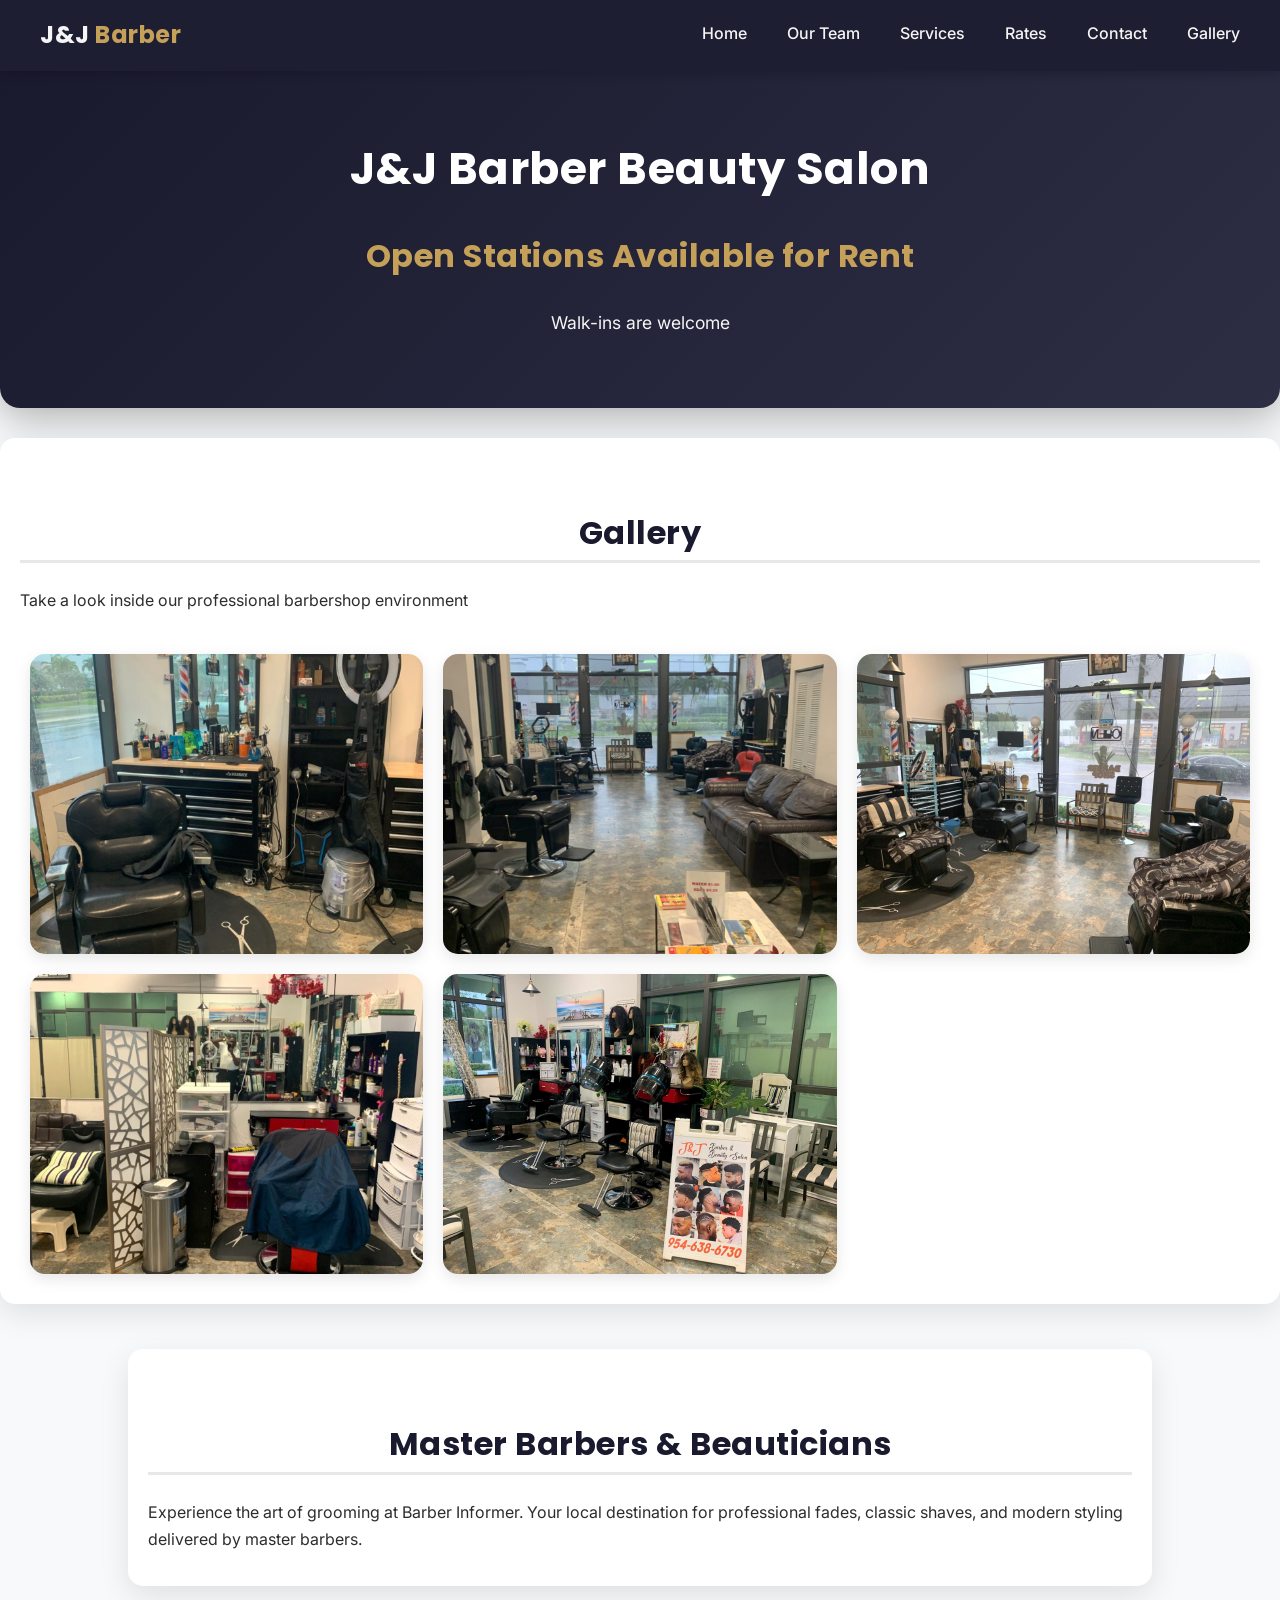
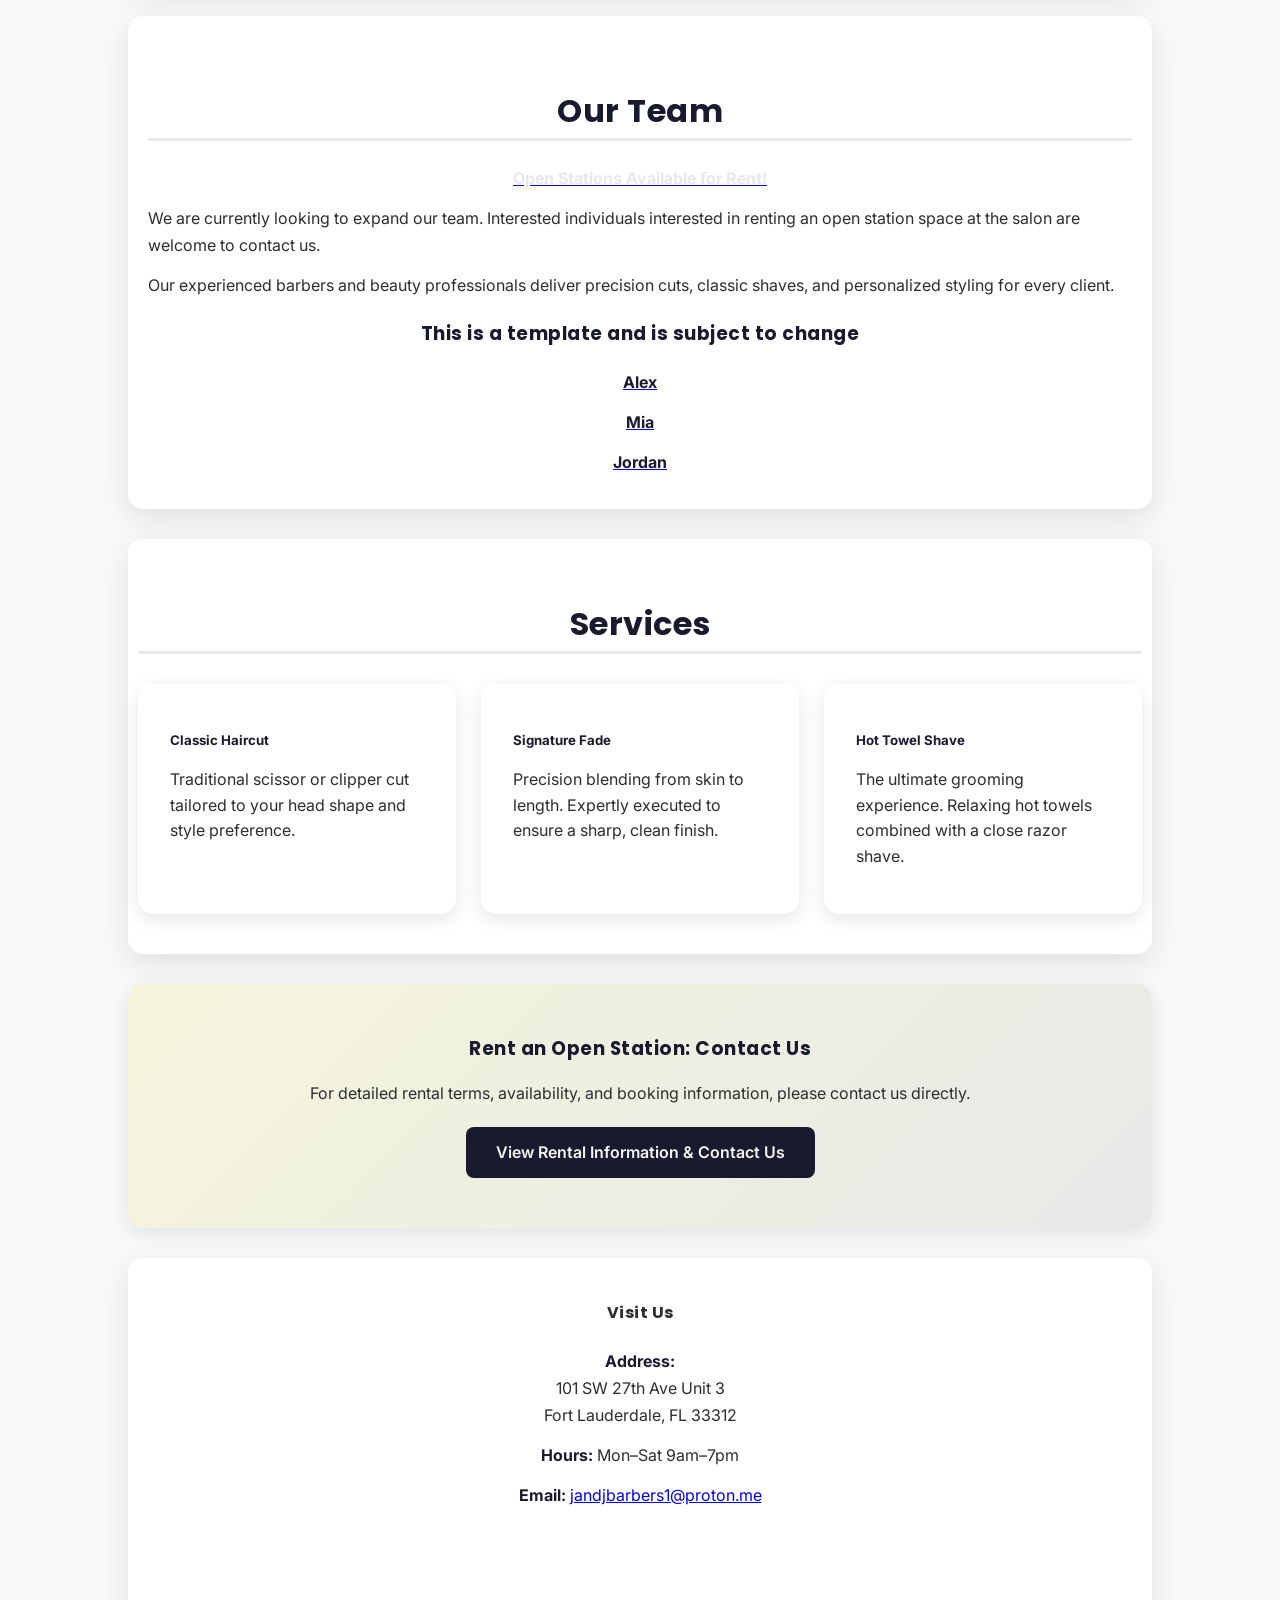
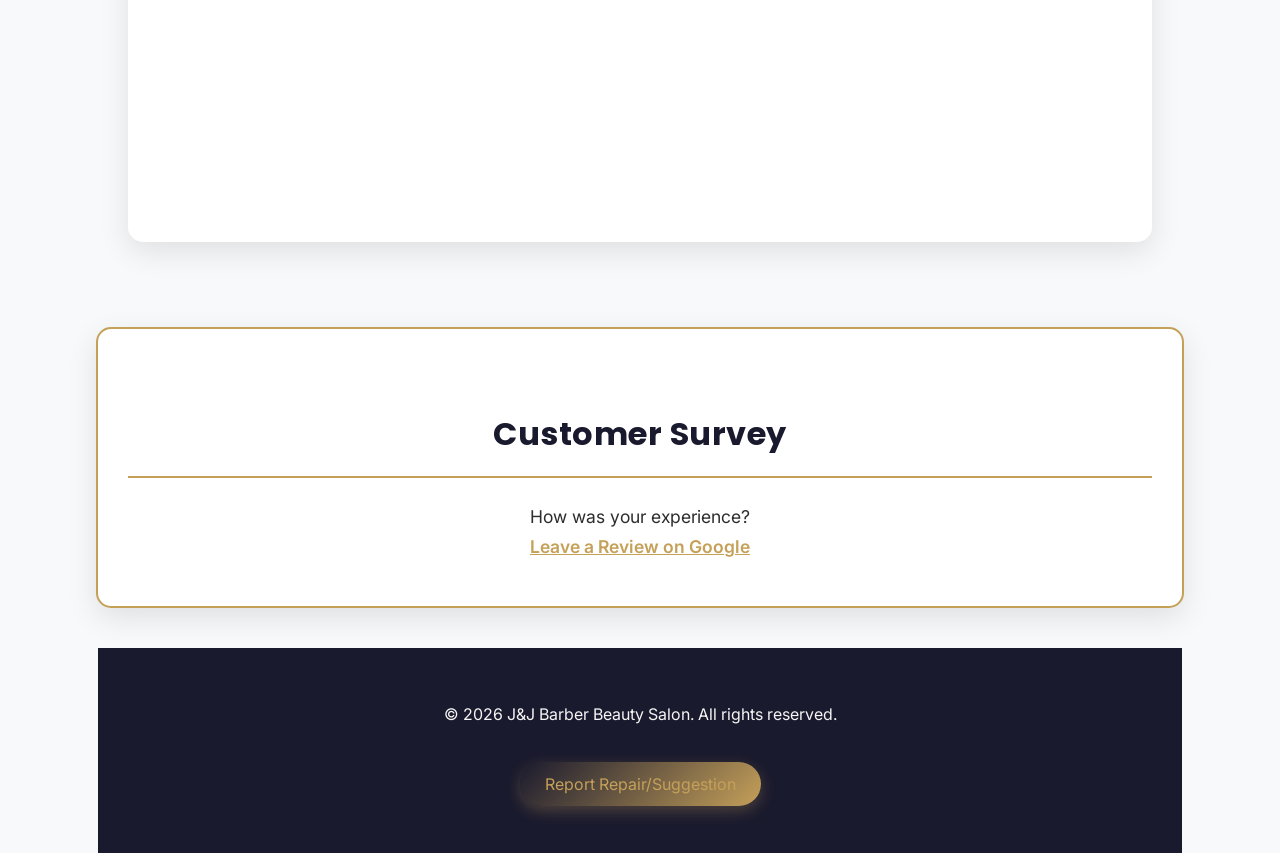
==== commit bd5d7a53: "Add files via upload" ====
--- a/index.html
+++ b/index.html
@@ -3,8 +3,28 @@
   <head>
     <meta charset="utf-8">
     <meta name="viewport" content="width=device-width, initial-scale=1">
-    <title>J&J Barber Beauty Salon - Open Stations Available</title>
-
+    <title>J&J Barber Beauty Salon - Fort Lauderdale's Premier Barber Shop</title>
+    <meta name="description" content="J&J Barber Beauty Salon in Fort Lauderdale, FL offers professional haircuts, fades, hot towel shaves, and station rentals. Walk-ins welcome! Master barbers & beauticians available.">
+    <meta name="keywords" content="barber salon, Fort Lauderdale, haircuts, fades, hot towel shave, station rental, beauty salon, barber shop">
+    <meta name="author" content="J&J Barber Beauty Salon">
+    <meta name="robots" content="index, follow">
+    
+    <!-- Open Graph / Facebook -->
+    <meta property="og:type" content="website">
+    <meta property="og:url" content="https://jandjbarbers.com/">
+    <meta property="og:title" content="J&J Barber Beauty Salon - Fort Lauderdale's Premier Barber Shop">
+    <meta property="og:description" content="Professional haircuts, fades, and hot towel shaves at J&J Barber Beauty Salon. Walk-ins welcome!">
+    <meta property="og:image" content="https://jandjbarbers.com/images/interior1.JPG">
+    
+    <!-- Twitter -->
+    <meta property="twitter:card" content="summary_large_image">
+    <meta property="twitter:url" content="https://jandjbarbers.com/">
+    <meta property="twitter:title" content="J&J Barber Beauty Salon - Fort Lauderdale's Premier Barber Shop">
+    <meta property="twitter:description" content="Professional haircuts, fades, and hot towel shaves. Walk-ins welcome!">
+    <meta property="twitter:image" content="https://jandjbarbers.com/images/interior1.JPG">
+    
+    <link rel="canonical" href="https://jandjbarbers.com/">
+    
     <!-- Google Fonts goes HERE -->
     <link href="https://fonts.googleapis.com/css2?family=Poppins:wght@400;600;700&family=Inter:wght@400;500&display=swap" rel="stylesheet">
     
@@ -12,37 +32,68 @@
     <link rel="stylesheet" href="style.css">
   </head>
   <body>
-    <header>
+    <!-- Navigation Header -->
+    <nav class="navbar">
+      <div class="nav-container">
+        <div class="logo">
+          <a href="index.html" style="text-decoration: none;">
+            <h1>J&J <span>Barber</span></h1>
+          </a>
+        </div>
+        <ul class="nav-menu" id="navMenu">
+          <li><a href="#home">Home</a></li>
+          <li><a href="pages/team.html">Our Team</a></li>
+          <li><a href="#services">Services</a></li>
+          <li><a href="pages/rates.html">Rates</a></li>
+          <li><a href="pages/contactus.html">Contact</a></li>
+          <li><a href="#gallery">Gallery</a></li>
+        </ul>
+        <div class="hamburger" id="hamburger">
+          <span></span>
+          <span></span>
+          <span></span>
+        </div>
+      </div>
+    </nav>
+
+    <header id="home">
       <h1>J&J Barber Beauty Salon</h1>
-      <h2 style="color: white;">Open Stations Available for Rent</h2>
-      <p style="text-align: center;">Walk-ins are welcome</p>
+      <h2 style="color: var(--accent-color);">Open Stations Available for Rent</h2>
+      <p style="text-align: center; color: var(--light-text);">Walk-ins are welcome</p>
+    </header>
+    
+    <section id="gallery" class="section">
+      <h2>Gallery</h2>
+      <p>Take a look inside our professional barbershop environment</p>
+
       <div class="gallery">
 
-        <a href="images/interior1.JPG" target="_blank">
-          <img src="images/interior1.JPG" alt="">
+        <a href="images/interior1.JPG" target="_blank" data-caption="Professional Barbershop Interior">
+          <img src="images/interior1.JPG" alt="J&J Barber Beauty Salon Interior - Professional Barbershop Environment">
         </a>
 
-        <a href="images/interior2.JPG" target="_blank">
-          <img src="images/interior2.JPG" alt="">
+        <a href="images/interior2.JPG" target="_blank" data-caption="Modern Barbershop Design">
+          <img src="images/interior2.JPG" alt="J&J Barber Beauty Salon Interior - Modern Barbershop Design">
         </a>
 
-        <a href="images/interior3.JPG" target="_blank">
-          <img src="images/interior3.JPG" alt="">
+        <a href="images/interior3.JPG" target="_blank" data-caption="Clean and Professional Space">
+          <img src="images/interior3.JPG" alt="J&J Barber Beauty Salon Interior - Clean and Professional Space">
         </a>
 
-        <a href="images/interior4.JPG" target="_blank">
-          <img src="images/interior4.JPG" alt="">
+        <a href="images/interior4.JPG" target="_blank" data-caption="Customer-Focused Barbershop">
+          <img src="images/interior4.JPG" alt="J&J Barber Beauty Salon Interior - Customer-Focused Barbershop">
         </a>
 
-        <a href="images/interior5.JPG" target="_blank">
-          <img src="images/interior5.JPG" alt="">
+        <a href="images/interior5.JPG" target="_blank" data-caption="Premium Grooming Experience">
+          <img src="images/interior5.JPG" alt="J&J Barber Beauty Salon Interior - Premium Grooming Experience">
         </a>
 
       </div>
-    </header>
+    </section>
+    
     <main>
       <section class="section">
-        <h2>Master Barbers &amp; Beauticians</h2>
+        <h2>Master Barbers & Beauticians</h2>
         <p>Experience the art of grooming at Barber Informer. Your local destination for professional fades, classic shaves, and modern styling delivered by master barbers.</p>
       </section>
         <section class="section">
@@ -56,7 +107,7 @@
         <p style="text-align: center;"><a href="pages/team/jordan.html"><strong style="color: var(--primary-color);">Jordan</strong></a></p>
       </section>
       <section class="section-grid">
-        <h2>Services</h2>
+        <h2 id="services">Services</h2>
         <div class="service-grid">
           <div class="service-card">
             <h5>Classic Haircut</h5>
@@ -96,12 +147,51 @@
       <h2>Customer Survey</h2>
       <p style="text-align: center;">How was your experience? <br><a href="https://www.google.com/maps/place/101+SW+27th+Ave+Unit+3,+Fort+Lauderdale,+FL+33312" target="_blank">Leave a Review on Google</a></p>
     </section>
-    <footer class="section" style="background: var(--primary-color); color: white;">
-      <p style="text-align: center;">&copy; 2026 Barber Informer.</p>
+    <footer id="contact">
+      <p style="text-align: center;">&copy; 2026 J&J Barber Beauty Salon. All rights reserved.</p>
       <div class="contact-links">
         <p style="text-align: center;"><a href="mailto:jandjbarbers1@proton.me">Report Repair/Suggestion</a></p>
       </div>
     </footer>
+
+    <!-- JavaScript for Mobile Navigation -->
+    <script>
+      document.addEventListener('DOMContentLoaded', function() {
+        const hamburger = document.getElementById('hamburger');
+        const navMenu = document.getElementById('navMenu');
+        const navLinks = document.querySelectorAll('.nav-menu a');
+
+        // Toggle mobile menu
+        hamburger.addEventListener('click', function() {
+          navMenu.classList.toggle('active');
+        });
+
+        // Close mobile menu when clicking a link
+        navLinks.forEach(link => {
+          link.addEventListener('click', () => {
+            navMenu.classList.remove('active');
+          });
+        });
+
+        // Smooth scroll for navigation links
+        navLinks.forEach(link => {
+          link.addEventListener('click', function(e) {
+            // Only smooth scroll for internal links (starting with #)
+            if (this.getAttribute('href').startsWith('#')) {
+              e.preventDefault();
+              const targetId = this.getAttribute('href');
+              const targetSection = document.querySelector(targetId);
+              
+              if (targetSection) {
+                targetSection.scrollIntoView({
+                  behavior: 'smooth',
+                  block: 'start'
+                });
+              }
+            }
+          });
+        });
+      });
+    </script>
   </body>
-</html>
-
+</html>
--- a/style.css
+++ b/style.css
@@ -1,135 +1,922 @@
-/* Updated Color Scheme for a more colorful look */
-:root {
-  --primary-color: #4A90E2; /* Bright blue accent */
-  --secondary-color: #FF6B6B; /* Warm coral/red accent */
-  --background-color: #F0F4F8; /* Light, soft background */
-  --card-bg: #FFFFFF;
-  --shadow-color: rgba(74, 144, 226, 0.2);
-}
-
-body {
-  margin: 0 ;
-    font-family: 'Inter', sans-serif;
-    line-height: 1.7;
-  color: #333;
-  background: var(--background-color);
-}
-header,
-footer {
-  max-width: 1024px;
-  margin: 0 auto;
-  padding: 30px;
-}
-header {
-    max-width: 1440px;
-  background: var(--primary-color); /* Header background is now the primary color */
-  color: white;
-}
-h1, h2, h3, h4 {
-    font-family: 'Poppins', sans-serif;
-    letter-spacing: 0.5px;
-    text-align: center;
-}
-h1 {
-  margin: 0 0 0.5em;
-  font-size: 2.8rem;
-}
-h2 {
-  margin: 1.5em 0 0.75em;
-  font-size: 2rem;
-  color: var(--primary-color); /* Headings are colored */
-  border-bottom: 3px solid var(--secondary-color);
-}
-h5, h6 {
-  margin: 1em 0 0.25em;
-}
-p {
-  margin: 0.8em 0;
-}
-.section {
-    background: var(--card-bg);
-    border-radius: 15px;
-    box-shadow: 0 10px 30px var(--shadow-color);
-    padding: 20px; /* bump from 15px */
-    margin-bottom: 30px;
-}
-.section-grid {
-    background: var(--card-bg);
-    border-radius: 15px; /* Slightly rounder corners */
-    box-shadow: 0 10px 30px var(--shadow-color); /* Brighter shadow */
-    padding: 10px;
-    margin-bottom: 25px;
-}
-.service-grid {
-  display: grid;
-  gap: 20px;
-  grid-template-columns: repeat(auto-fit, minmax(260px, 1fr));
-}
-.service-card {
-  padding: 20px;
-  border: 2px solid var(--primary-color); /* Primary color border */
-  border-radius: 12px;
-  background: #f9faff; /* Very light blue tint for cards */
-  transition: all 0.3s ease;
-}
-.service-card:hover {
-  transform: translateY(-5px);
-  box-shadow: 0 15px 30px var(--shadow-color);
-}
-iframe {
-  width: 100%;
-  min-height: 300px;
-  border: 0;
-  border-radius: 12px;
-}
-/* Add this to style.css */
-
-/* Style for the image gallery on index.html */
-.gallery {
-
-    display: flex;
-    flex-wrap: wrap;
-    justify-content: center;
-    gap: 20px;
-    margin-top: 30px;
-}
-
-.gallery a {
-    flex: 1 1 200px; /* controls size */
-    max-width: 250px;
-}
-
-.gallery img {
-    width: 100%;
-    height: 200px;
-    object-fit: cover;
-    border-radius: 12px;
-    box-shadow: 0 4px 12px rgba(0, 0, 0, 0.15);
-    transition: 0.3s;
-}
-
-.gallery img:hover {
-    transform: scale(1.05);
-}
-/* Ensure the main content area doesn't interfere */
-main {
-    max-width: 1024px;
-    margin: 0 auto ;
-    padding: 15px; /* Keep standard padding */
-}
-
-.embed {
-    display: block;      /* makes it behave like a block element */
-    width: 100%;         /* lets it scale with the container */
-    max-width: 512px;    /* caps the size */
-    margin: 0 auto;      /* centers horizontally */
-}
-
-.Customer {
-    max-width: 1024px;
-    margin: 40px auto; /* adds vertical spacing */
-    padding: 20px;
-    border-radius: 15px;
-    background: white; /* important for card look */
-    box-shadow: 0 10px 30px var(--shadow-color);
-}+/* Modern Barbershop Color Palette */
+:root {
+  --primary-color: #1A1A2E; /* Deep navy blue - professional */
+  --accent-color: #C5A059; /* Gold/bronze - premium feel */
+  --secondary-color: #E8E8E8; /* Soft gray - for sections */
+  --background-color: #F8F9FA; /* Lighter warm gray - background */
+  --card-bg: #FFFFFF;
+  --text-color: #2D2D2D; /* Dark charcoal - text */
+  --light-text: #F5F5F5; /* Light text for dark backgrounds */
+  --shadow-color: rgba(0, 0, 0, 0.1);
+  --nav-bg: rgba(26, 26, 46, 0.98);
+  --gradient-bg: linear-gradient(135deg, #1A1A2E 0%, #2D2D44 100%);
+  --hover-color: rgba(197, 160, 89, 0.15);
+}
+
+body {
+  margin: 0;
+  font-family: 'Inter', sans-serif;
+  line-height: 1.7;
+  color: var(--text-color);
+  background: var(--background-color);
+  scroll-behavior: smooth;
+}
+header,
+footer {
+  max-width: 1024px;
+  margin: 0 auto;
+  padding: 30px;
+}
+header {
+    max-width: 1440px;
+  background: var(--primary-color); /* Header background is now the primary color */
+  color: white;
+}
+h1, h2, h3, h4 {
+    font-family: 'Poppins', sans-serif;
+    letter-spacing: 0.5px;
+    text-align: center;
+}
+h1 {
+  margin: 0 0 0.5em;
+  font-size: 2.8rem;
+}
+h2 {
+  margin: 1.5em 0 0.75em;
+  font-size: 2rem;
+  color: var(--primary-color); /* Headings are colored */
+  border-bottom: 3px solid var(--secondary-color);
+}
+h5, h6 {
+  margin: 1em 0 0.25em;
+}
+p {
+  margin: 0.8em 0;
+}
+.section {
+    background: var(--card-bg);
+    border-radius: 15px;
+    box-shadow: 0 10px 30px var(--shadow-color);
+    padding: 20px; /* bump from 15px */
+    margin-bottom: 30px;
+}
+.section-grid {
+    background: var(--card-bg);
+    border-radius: 15px; /* Slightly rounder corners */
+    box-shadow: 0 10px 30px var(--shadow-color); /* Brighter shadow */
+    padding: 10px;
+    margin-bottom: 25px;
+}
+.service-grid {
+  display: grid;
+  gap: 20px;
+  grid-template-columns: repeat(auto-fit, minmax(260px, 1fr));
+}
+.service-card {
+  padding: 20px;
+  border: 2px solid var(--primary-color); /* Primary color border */
+  border-radius: 12px;
+  background: #f9faff; /* Very light blue tint for cards */
+  transition: all 0.3s ease;
+}
+.service-card:hover {
+  transform: translateY(-5px);
+  box-shadow: 0 15px 30px var(--shadow-color);
+}
+iframe {
+  width: 100%;
+  min-height: 300px;
+  border: 0;
+  border-radius: 12px;
+}
+/* Add this to style.css */
+
+/* Style for the image gallery on index.html */
+.gallery {
+  display: grid;
+  grid-template-columns: repeat(auto-fit, minmax(300px, 1fr));
+  gap: 20px;
+  margin-top: 30px;
+  padding: 10px;
+}
+
+.gallery a {
+  position: relative;
+  overflow: hidden;
+  border-radius: 15px;
+  box-shadow: 0 5px 15px rgba(0, 0, 0, 0.1);
+  transition: transform 0.3s ease;
+}
+
+.gallery a:hover {
+  transform: scale(1.03);
+}
+
+.gallery img {
+  width: 100%;
+  height: 300px;
+  object-fit: cover;
+  transition: transform 0.5s ease;
+  display: block;
+}
+
+.gallery a:hover img {
+  transform: scale(1.1);
+}
+
+/* Gallery caption overlay */
+.gallery a::after {
+  content: attr(data-caption);
+  position: absolute;
+  bottom: 0;
+  left: 0;
+  right: 0;
+  background: linear-gradient(to top, rgba(0, 0, 0, 0.8), transparent);
+  color: white;
+  padding: 40px 20px 20px;
+  font-size: 1.1rem;
+  font-weight: 500;
+  opacity: 0;
+  transition: opacity 0.3s ease;
+  text-align: center;
+}
+
+.gallery a:hover::after {
+  opacity: 1;
+}
+/* Ensure the main content area doesn't interfere */
+main {
+    max-width: 1024px;
+    margin: 0 auto ;
+    padding: 15px; /* Keep standard padding */
+}
+
+.embed {
+    display: block;      /* makes it behave like a block element */
+    width: 100%;         /* lets it scale with the container */
+    max-width: 512px;    /* caps the size */
+    margin: 0 auto;      /* centers horizontally */
+}
+
+/* Navigation Header Styles */
+.navbar {
+  position: sticky;
+  top: 0;
+  z-index: 1000;
+  background: var(--nav-bg);
+  box-shadow: 0 2px 10px rgba(0, 0, 0, 0.2);
+  padding: 0;
+}
+
+.nav-container {
+  max-width: 1440px;
+  margin: 0 auto;
+  padding: 0 20px;
+  display: flex;
+  justify-content: space-between;
+  align-items: center;
+}
+
+.logo {
+  padding: 15px 20px;
+}
+
+.logo h1 {
+  margin: 0;
+  font-size: 1.5rem;
+  color: var(--light-text);
+}
+
+.logo span {
+  color: var(--accent-color);
+}
+
+.nav-menu {
+  display: flex;
+  list-style: none;
+  padding: 0;
+  margin: 0;
+}
+
+.nav-menu li {
+  margin: 0;
+}
+
+.nav-menu a {
+  display: block;
+  padding: 15px 20px;
+  color: var(--light-text);
+  text-decoration: none;
+  font-weight: 500;
+  transition: all 0.3s ease;
+  border-bottom: 3px solid transparent;
+}
+
+.nav-menu a:hover,
+.nav-menu a.active {
+  color: var(--accent-color);
+  border-bottom-color: var(--accent-color);
+}
+
+.hamburger {
+  display: none;
+  flex-direction: column;
+  cursor: pointer;
+  padding: 15px;
+}
+
+.hamburger span {
+  width: 25px;
+  height: 3px;
+  background: var(--light-text);
+  margin: 3px 0;
+  transition: 0.3s;
+}
+
+/* Mobile Navigation */
+@media (max-width: 768px) {
+  .hamburger {
+    display: flex;
+  }
+
+  .nav-menu {
+    position: absolute;
+    top: 100%;
+    left: 0;
+    right: 0;
+    background: var(--nav-bg);
+    flex-direction: column;
+    max-height: 0;
+    overflow: hidden;
+    transition: max-height 0.3s ease;
+  }
+
+  .nav-menu.active {
+    max-height: 400px;
+  }
+
+  .nav-menu a {
+    padding: 15px 20px;
+    border-bottom: 1px solid rgba(255, 255, 255, 0.1);
+  }
+
+  .logo h1 {
+    font-size: 1.2rem;
+  }
+}
+
+/* Smooth scroll for navigation */
+   html {
+   scroll-behavior: smooth;
+ }
+
+/* Enhanced Hover Effects */
+.nav-menu a {
+  position: relative;
+}
+
+.nav-menu a::after {
+  content: '';
+  position: absolute;
+  width: 0;
+  height: 2px;
+  bottom: -3px;
+  left: 0;
+  background-color: var(--accent-color);
+  transition: width 0.3s ease;
+}
+
+.nav-menu a:hover::after {
+  width: 100%;
+}
+
+/* Header Enhancements */
+header {
+  max-width: 1440px;
+  background: linear-gradient(135deg, var(--primary-color) 0%, #2D2D44 100%);
+  color: white;
+  padding: 60px 20px;
+  text-align: center;
+  border-radius: 0 0 20px 20px;
+  margin-bottom: 30px;
+  box-shadow: 0 10px 40px rgba(0, 0, 0, 0.3);
+}
+
+header h2 {
+  color: var(--accent-color);
+  border-bottom: none;
+  margin-top: 20px;
+}
+
+header p {
+  color: var(--light-text);
+  font-size: 1.1rem;
+  max-width: 600px;
+  margin: 10px auto;
+}
+
+/* Profile Page Enhancements */
+.profile-section {
+  text-align: center;
+  margin-bottom: 40px;
+}
+
+.profile-header {
+  margin-bottom: 30px;
+}
+
+.profile-header img {
+  width: 200px;
+  height: 200px;
+  border-radius: 50%;
+  object-fit: cover;
+  border: 5px solid var(--accent-color);
+  box-shadow: 0 10px 30px rgba(0, 0, 0, 0.2);
+}
+
+.profile-header h2 {
+  margin-top: 20px;
+  color: var(--primary-color);
+  border-bottom: 3px solid var(--accent-color);
+}
+
+.profile-section .section {
+  margin-bottom: 30px;
+}
+
+.profile-section .section h2 {
+  color: var(--primary-color);
+  border-bottom-color: var(--accent-color);
+}
+
+/* Gallery Responsive Styles */
+@media (max-width: 768px) {
+  .gallery {
+    grid-template-columns: repeat(2, 1fr);
+    gap: 15px;
+  }
+
+  .gallery a {
+    max-width: 100%;
+  }
+
+  .gallery img {
+    height: 200px;
+  }
+
+  .gallery a::after {
+    padding: 30px 15px 15px;
+    font-size: 0.9rem;
+  }
+}
+
+@media (max-width: 480px) {
+  .gallery {
+    grid-template-columns: 1fr;
+  }
+
+  .gallery img {
+    height: 250px;
+  }
+
+  .gallery a::after {
+    padding: 35px 15px 15px;
+    font-size: 1rem;
+  }
+}
+
+/* Enhanced Footer */
+footer {
+  background: linear-gradient(135deg, #1A1A2E 0%, #0D0D1A 100%);
+  color: var(--light-text);
+  padding: 50px 30px 30px;
+  text-align: center;
+}
+
+footer h2 {
+  color: var(--accent-color);
+  border-bottom: 2px solid var(--accent-color);
+  padding-bottom: 15px;
+}
+
+footer p {
+  color: rgba(255, 255, 255, 0.8);
+  margin-bottom: 20px;
+}
+
+footer .contact-links {
+  margin-top: 30px;
+}
+
+footer .contact-links a {
+  padding: 12px 25px;
+  background: linear-gradient(135deg, var(--primary-color) 0%, var(--accent-color) 100%);
+  border-radius: 25px;
+  transition: all 0.3s ease;
+  box-shadow: 0 5px 15px rgba(197, 160, 89, 0.3);
+}
+
+footer .contact-links a:hover {
+  transform: translateY(-3px);
+  box-shadow: 0 8px 25px rgba(197, 160, 89, 0.5);
+}
+
+/* Responsive Enhancements */
+@media (max-width: 768px) {
+  header {
+    padding: 40px 20px;
+    border-radius: 0 0 15px 15px;
+  }
+
+  header h1 {
+    font-size: 2rem;
+  }
+
+  header h2 {
+    font-size: 1.3rem;
+  }
+
+  .gallery img {
+    height: 250px;
+  }
+
+  .profile-header img {
+    width: 150px;
+    height: 150px;
+  }
+
+  .team-grid {
+    grid-template-columns: 1fr;
+  }
+
+  .service-grid {
+    grid-template-columns: 1fr;
+  }
+}
+
+/* Animations */
+@keyframes fadeIn {
+  from {
+    opacity: 0;
+    transform: translateY(20px);
+  }
+  to {
+    opacity: 1;
+    transform: translateY(0);
+  }
+}
+
+.section, .section-grid {
+  animation: fadeIn 0.6s ease-out;
+}
+
+/* Custom Scrollbar */
+::-webkit-scrollbar {
+  width: 10px;
+}
+
+::-webkit-scrollbar-track {
+  background: var(--background-color);
+}
+
+::-webkit-scrollbar-thumb {
+  background: var(--primary-color);
+  border-radius: 5px;
+}
+
+::-webkit-scrollbar-thumb:hover {
+  background: var(--accent-color);
+}
+
+/* Smooth Section Transitions */
+html {
+  scroll-behavior: smooth;
+}
+
+/* Enhanced Button Styles */
+a {
+  transition: all 0.3s ease;
+}
+
+/* Improved Rental Contact Section */
+.rental-contact {
+  background: linear-gradient(135deg, #F5F5DC 0%, #E8E8E8 100%);
+  border-radius: 15px;
+  padding: 30px;
+  margin: 30px 0;
+  box-shadow: 0 5px 20px rgba(0, 0, 0, 0.1);
+}
+
+.rental-contact h3 {
+  color: var(--primary-color);
+  margin-bottom: 15px;
+}
+
+.rental-contact p {
+  text-align: center;
+  margin-bottom: 20px;
+}
+
+.rental-contact a {
+  display: inline-block;
+  padding: 12px 30px;
+  background: var(--primary-color);
+  color: var(--light-text);
+  text-decoration: none;
+  border-radius: 8px;
+  font-weight: 600;
+  transition: all 0.3s ease;
+}
+
+.rental-contact a:hover {
+  background: var(--accent-color);
+  transform: translateY(-2px);
+  box-shadow: 0 5px 15px rgba(0, 0, 0, 0.2);
+}
+
+/* Enhanced Social Links */
+.social-links {
+  display: flex;
+  justify-content: center;
+  gap: 15px;
+  margin-top: 20px;
+}
+
+.social-links a {
+  display: inline-flex;
+  align-items: center;
+  justify-content: center;
+  width: 45px;
+  height: 45px;
+  padding: 0;
+  border-radius: 50%;
+  background: var(--primary-color);
+  color: var(--light-text);
+  font-size: 1.2rem;
+  transition: all 0.3s ease;
+}
+
+.social-links a:hover {
+  background: var(--accent-color);
+  transform: translateY(-3px);
+  box-shadow: 0 5px 15px rgba(0, 0, 0, 0.2);
+}
+
+/* Team Member Cards */
+.team-grid {
+  display: grid;
+  grid-template-columns: repeat(auto-fit, minmax(280px, 1fr));
+  gap: 25px;
+  margin: 30px 0;
+}
+
+.team-card {
+  background: var(--card-bg);
+  border-radius: 15px;
+  overflow: hidden;
+  box-shadow: 0 5px 20px var(--shadow-color);
+  transition: all 0.3s ease;
+  text-align: center;
+  padding: 30px 20px;
+}
+
+.team-card:hover {
+  transform: translateY(-10px);
+  box-shadow: 0 15px 40px rgba(0, 0, 0, 0.2);
+}
+
+.team-card img {
+  width: 150px;
+  height: 150px;
+  border-radius: 50%;
+  object-fit: cover;
+  margin-bottom: 20px;
+  border: 4px solid var(--accent-color);
+}
+
+.team-card h3 {
+  margin: 0 0 10px 0;
+  color: var(--primary-color);
+  font-size: 1.5rem;
+}
+
+.team-card .specialty {
+  color: var(--accent-color);
+  font-weight: 600;
+  margin-bottom: 15px;
+  font-size: 1.1rem;
+}
+
+.team-card p {
+  color: var(--text-color);
+  margin-bottom: 20px;
+}
+
+.team-card .social-links a {
+  display: inline-block;
+  margin: 0 10px;
+  padding: 8px 15px;
+  background: var(--primary-color);
+  color: var(--light-text);
+  border-radius: 25px;
+  text-decoration: none;
+  transition: all 0.3s ease;
+}
+
+.team-card .social-links a:hover {
+  background: var(--accent-color);
+}
+
+/* Service Pricing */
+.service-price {
+  display: flex;
+  justify-content: space-between;
+  align-items: center;
+  margin-top: 15px;
+  padding-top: 15px;
+  border-top: 1px solid var(--secondary-color);
+}
+
+.service-price .price {
+  font-size: 1.5rem;
+  font-weight: 700;
+  color: var(--accent-color);
+}
+
+/* Footer Enhancements */
+footer {
+  background: var(--primary-color);
+  color: var(--light-text);
+  padding: 40px 30px;
+  text-align: center;
+}
+
+footer p {
+  color: var(--light-text);
+  margin-bottom: 15px;
+}
+
+footer a {
+  color: var(--accent-color);
+  text-decoration: none;
+  transition: color 0.3s ease;
+}
+
+footer a:hover {
+  color: var(--light-text);
+}
+
+.contact-links {
+  display: flex;
+  justify-content: center;
+  gap: 20px;
+  flex-wrap: wrap;
+}
+
+.contact-links a {
+  padding: 10px 20px;
+  background: rgba(255, 255, 255, 0.1);
+  border-radius: 8px;
+  transition: all 0.3s ease;
+}
+
+.contact-links a:hover {
+  background: var(--accent-color);
+}
+
+.Customer {
+  max-width: 1024px;
+  margin: 40px auto;
+  padding: 30px;
+  border-radius: 15px;
+  background: white;
+  box-shadow: 0 10px 30px var(--shadow-color);
+  border: 2px solid var(--accent-color);
+}
+
+.Customer h2 {
+  color: var(--primary-color);
+  border-bottom: 2px solid var(--accent-color);
+  padding-bottom: 15px;
+}
+
+.Customer p {
+  color: var(--text-color);
+  font-size: 1.1rem;
+}
+
+.Customer a {
+  color: var(--accent-color);
+  font-weight: 600;
+}
+
+/* Enhanced Team Section */
+.team-section {
+  text-align: center;
+}
+
+.team-section h2 {
+  color: var(--primary-color);
+  border-bottom: 3px solid var(--accent-color);
+  padding-bottom: 15px;
+}
+
+.team-section h3 {
+  color: var(--primary-color);
+  margin-bottom: 30px;
+}
+
+.team-member-links {
+  display: flex;
+  justify-content: center;
+  flex-wrap: wrap;
+  gap: 20px;
+  margin: 30px 0;
+}
+
+.team-member-links a {
+  display: inline-block;
+  padding: 15px 30px;
+  background: var(--primary-color);
+  color: var(--light-text);
+  text-decoration: none;
+  border-radius: 8px;
+  font-weight: 600;
+  transition: all 0.3s ease;
+  border: 2px solid var(--accent-color);
+}
+
+.team-member-links a:hover {
+  background: var(--accent-color);
+  transform: translateY(-3px);
+  box-shadow: 0 8px 20px rgba(197, 160, 89, 0.4);
+}
+
+/* Improved Service Grid */
+.service-grid {
+  display: grid;
+  grid-template-columns: repeat(auto-fit, minmax(280px, 1fr));
+  gap: 25px;
+  margin: 30px 0;
+}
+
+.service-card {
+  background: var(--card-bg);
+  border-radius: 15px;
+  padding: 30px;
+  box-shadow: 0 5px 20px var(--shadow-color);
+  transition: all 0.3s ease;
+  border: 2px solid transparent;
+}
+
+.service-card:hover {
+  transform: translateY(-5px);
+  box-shadow: 0 15px 40px var(--shadow-color);
+  border-color: var(--accent-color);
+}
+
+.service-card h5 {
+  color: var(--primary-color);
+  margin-bottom: 15px;
+}
+
+  .service-card p {
+    color: var(--text-color);
+    line-height: 1.6;
+  }
+
+  /* Team Popup Modal */
+  .modal-overlay {
+    display: none;
+    position: fixed;
+    z-index: 2000;
+    left: 0;
+    top: 0;
+    width: 100%;
+    height: 100%;
+    background-color: rgba(0, 0, 0, 0.7);
+    animation: fadeIn 0.3s ease;
+  }
+
+  .modal-overlay.active {
+    display: block;
+  }
+
+  .modal-content {
+    background: var(--card-bg);
+    margin: 10% auto;
+    padding: 40px;
+    border: 2px solid var(--accent-color);
+    border-radius: 15px;
+    max-width: 500px;
+    position: relative;
+    box-shadow: 0 15px 50px rgba(0, 0, 0, 0.3);
+    animation: slideDown 0.3s ease;
+  }
+
+  .modal-close {
+    color: var(--text-color);
+    float: right;
+    font-size: 28px;
+    font-weight: bold;
+    cursor: pointer;
+    line-height: 1;
+    transition: color 0.3s ease;
+  }
+
+  .modal-close:hover {
+    color: var(--accent-color);
+  }
+
+  .modal-content h3 {
+    color: var(--primary-color);
+    margin-top: 0;
+    border-bottom: 2px solid var(--accent-color);
+    padding-bottom: 15px;
+  }
+
+  .modal-content p {
+    color: var(--text-color);
+    line-height: 1.8;
+    margin-bottom: 20px;
+  }
+
+  .modal-content a {
+    color: var(--accent-color);
+    font-weight: 600;
+    text-decoration: none;
+  }
+
+  .modal-content a:hover {
+    text-decoration: underline;
+  }
+
+  .modal-actions {
+    text-align: center;
+    margin-top: 30px;
+  }
+
+  .modal-btn {
+    display: inline-block;
+    padding: 12px 30px;
+    background: var(--primary-color);
+    color: var(--light-text);
+    border: 2px solid var(--accent-color);
+    border-radius: 8px;
+    font-size: 1rem;
+    font-weight: 600;
+    cursor: pointer;
+    transition: all 0.3s ease;
+    text-decoration: none;
+  }
+
+  .modal-btn:hover {
+    background: var(--accent-color);
+    transform: translateY(-2px);
+    box-shadow: 0 5px 15px rgba(197, 160, 89, 0.3);
+  }
+
+  /* Modal animations */
+  @keyframes slideDown {
+    from {
+      opacity: 0;
+      transform: translateY(-30px);
+    }
+    to {
+      opacity: 1;
+      transform: translateY(0);
+    }
+  }
+
+  /* Responsive modal */
+  @media (max-width: 768px) {
+    .modal-content {
+      margin: 15% auto;
+      padding: 30px 20px;
+      max-width: 90%;
+    }
+
+    .modal-close {
+      font-size: 24px;
+    }
+
+    .modal-btn {
+      padding: 10px 25px;
+      font-size: 0.9rem;
+    }
+  }
+
+  @media (max-width: 480px) {
+    .modal-content {
+      margin: 20% auto;
+      padding: 25px 20px;
+    }
+
+    .modal-content h3 {
+      font-size: 1.5rem;
+    }
+
+    .modal-content p {
+      font-size: 1rem;
+    }
+  }
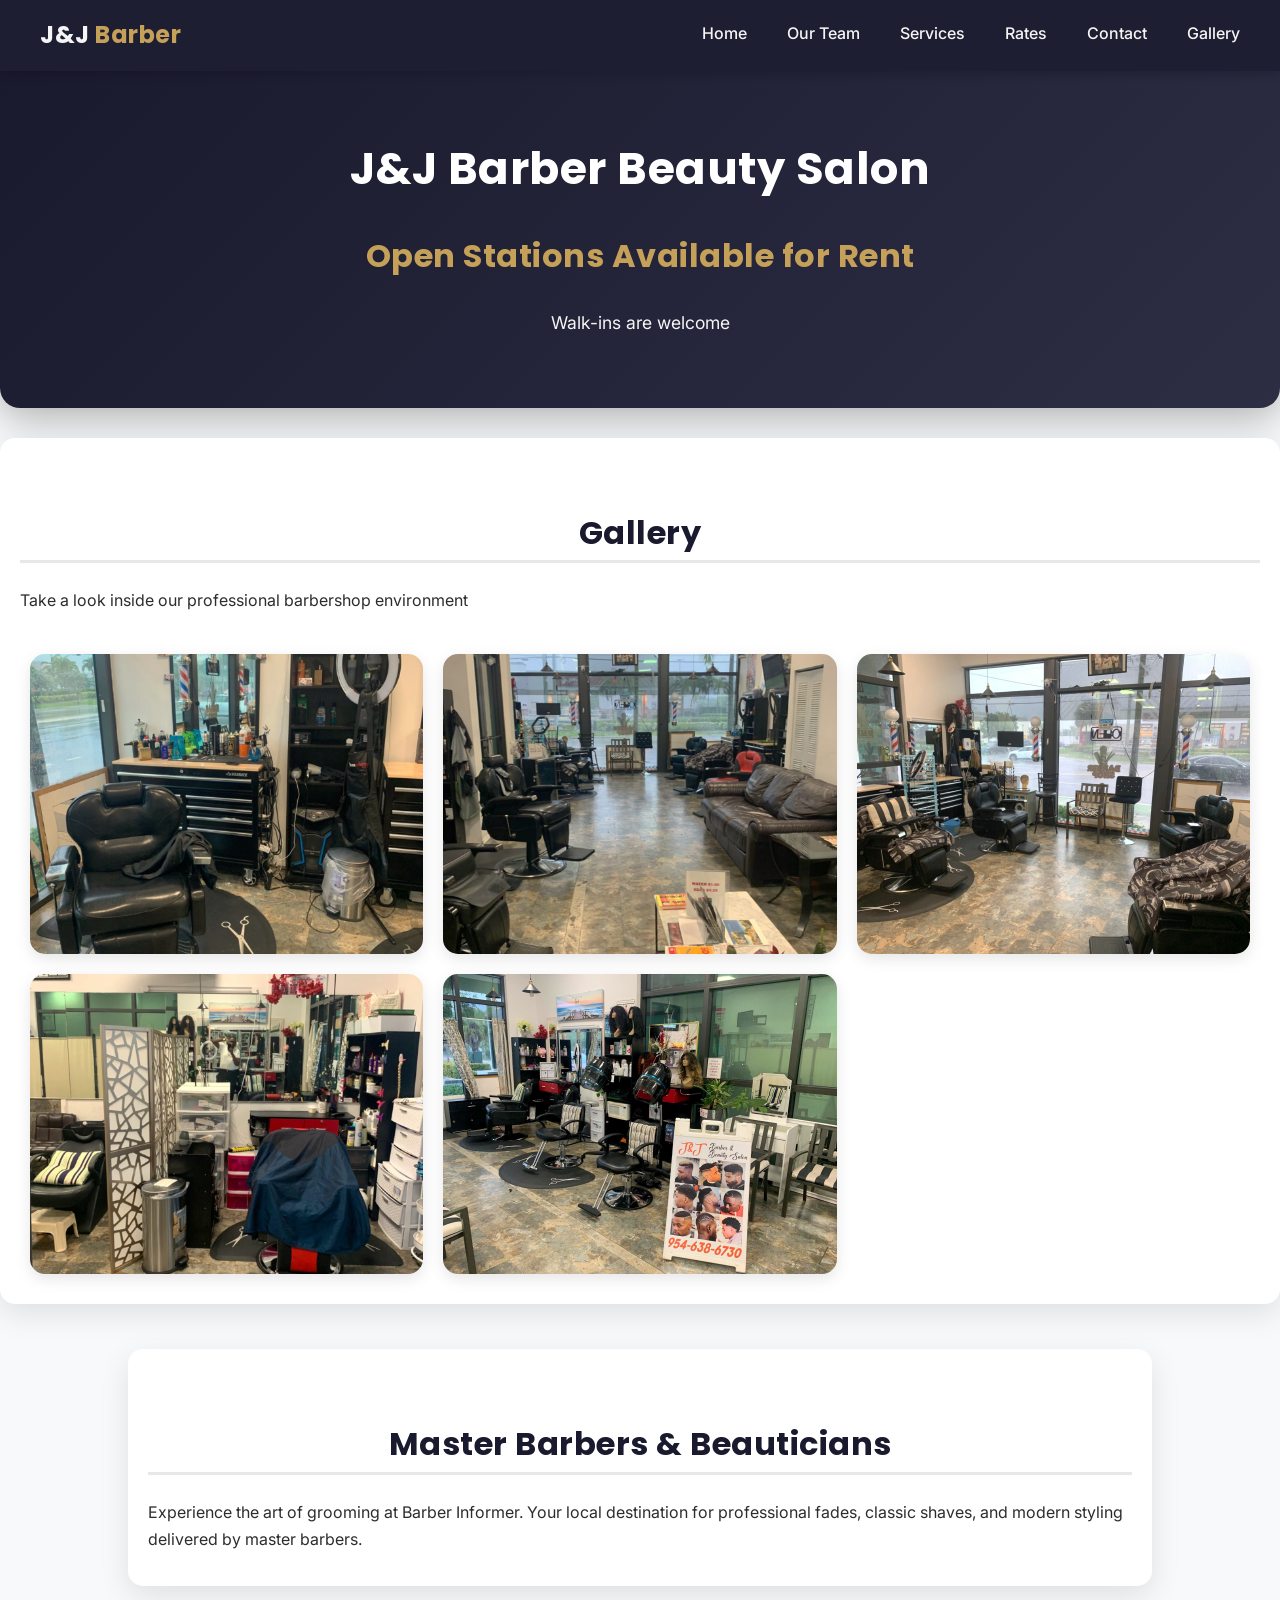
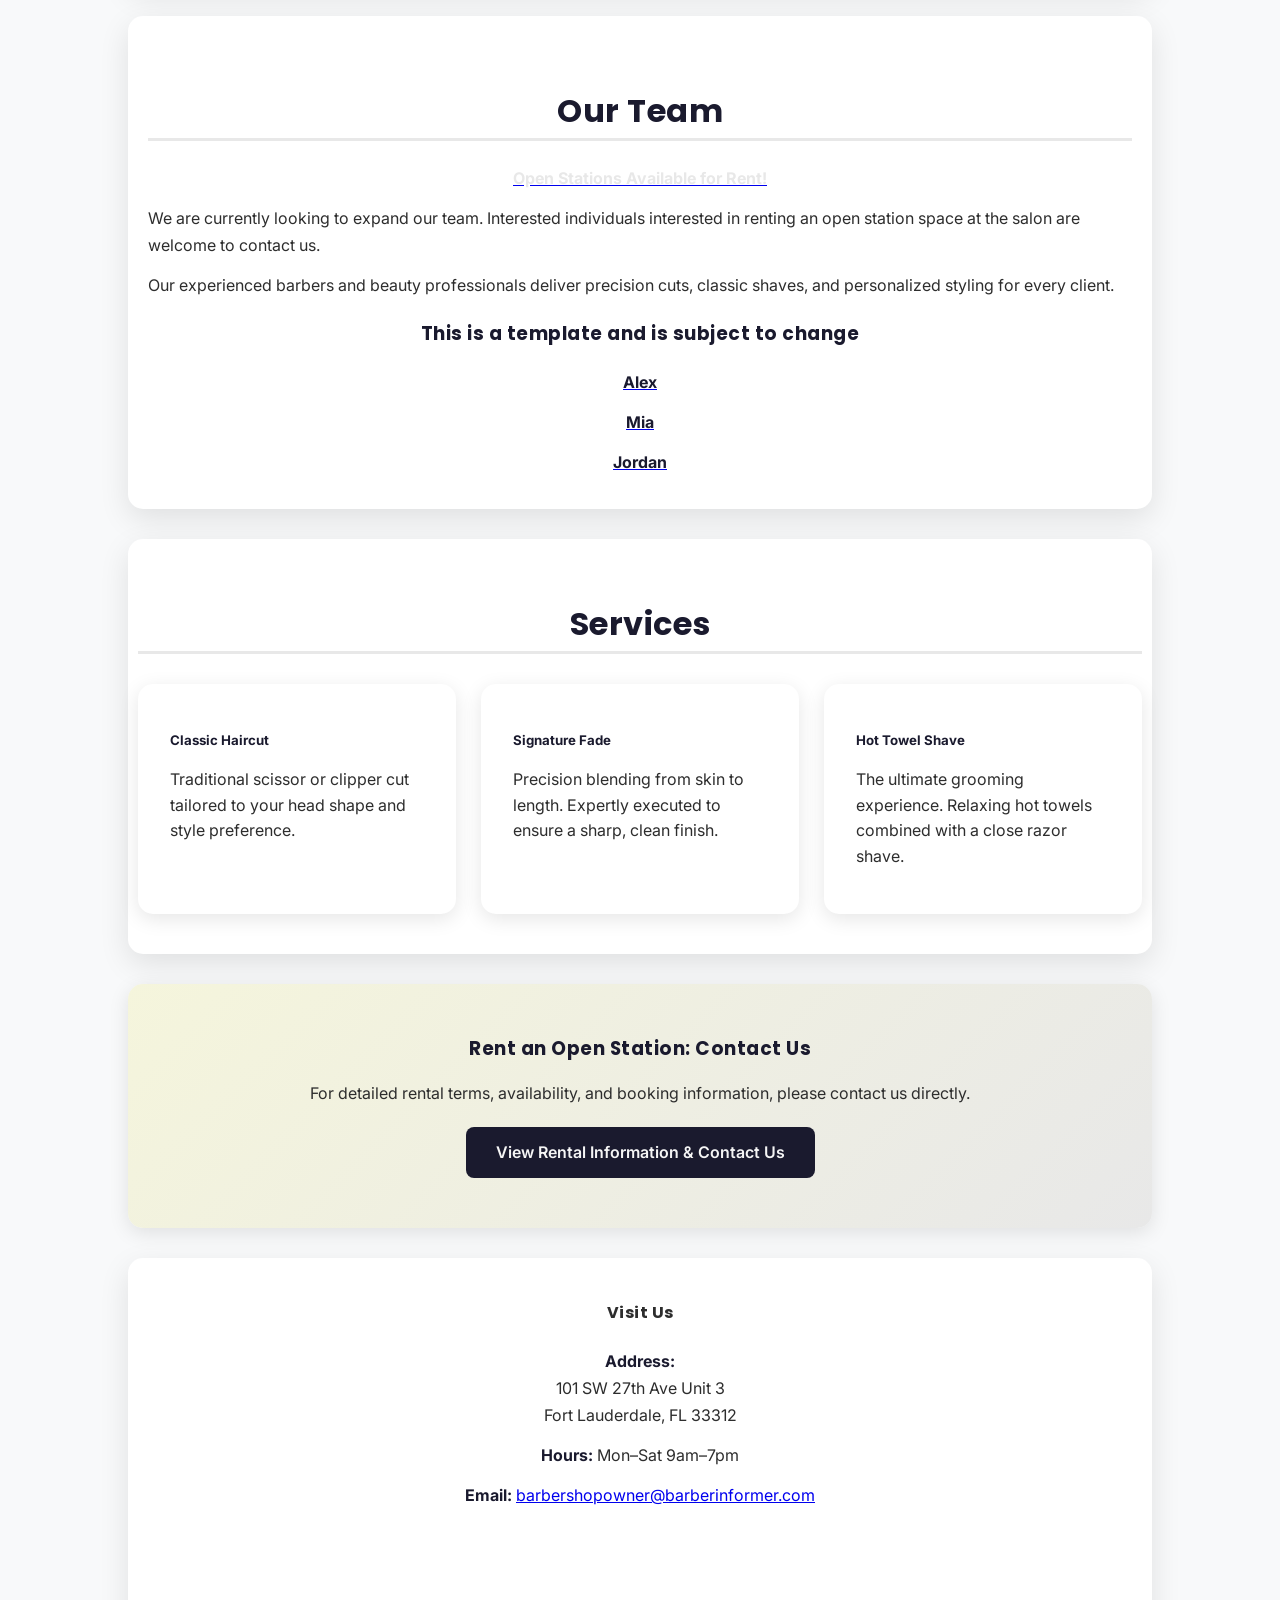
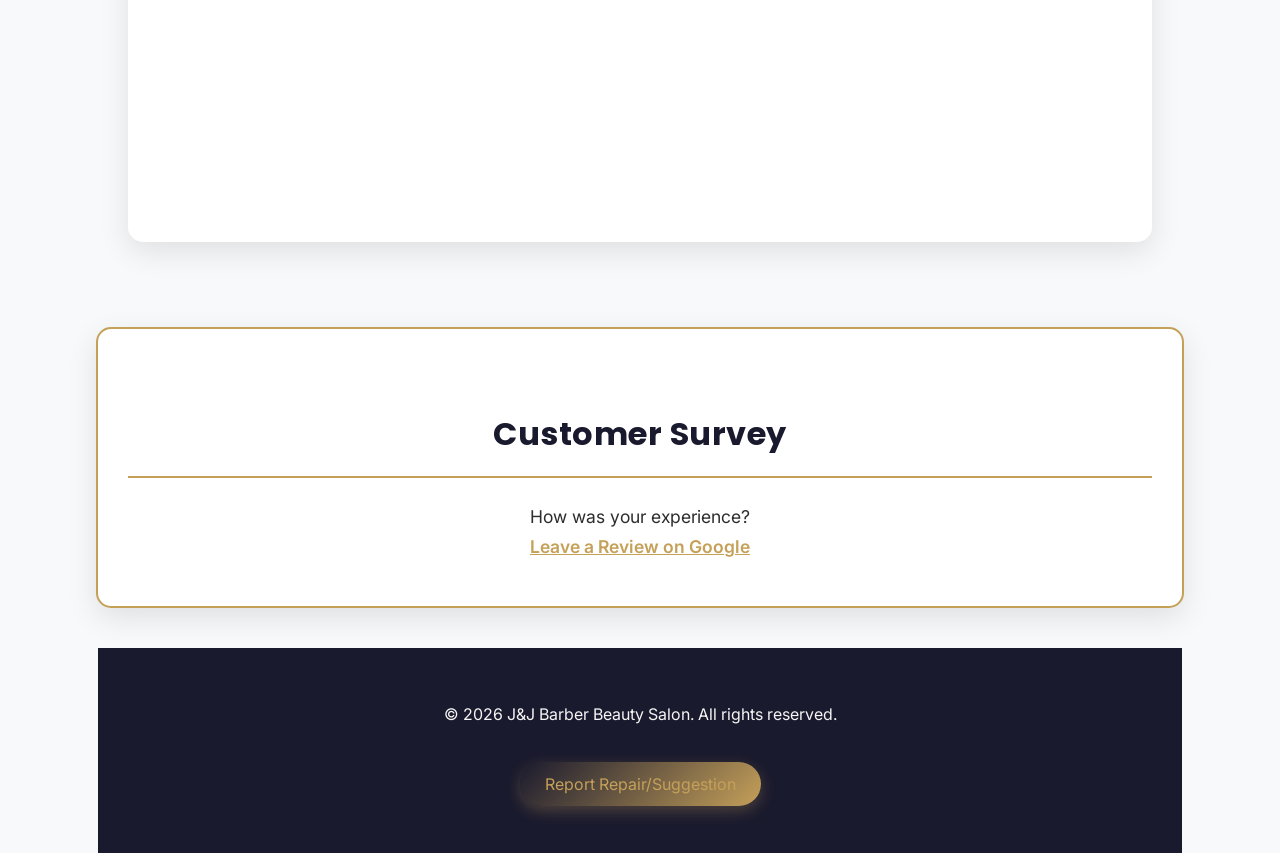
==== commit f6098871: "Add files via upload" ====
--- a/index.html
+++ b/index.html
@@ -134,7 +134,7 @@
            101 SW 27th Ave Unit 3<br>
            Fort Lauderdale, FL 33312</p>
         <p style="text-align: center;"><strong style="color: var(--primary-color);">Hours:</strong> Mon–Sat 9am–7pm</p>
-        <p style="text-align: center;"><strong style="color: var(--primary-color);">Email:</strong> <a href="mailto:jandjbarbers1@proton.me">jandjbarbers1@proton.me</a></p>
+        <p style="text-align: center;"><strong style="color: var(--primary-color);">Email:</strong> <a href="mailto:barbershopowner@barberinformer.com">barbershopowner@barberinformer.com</a></p>
         <iframe class="embed"
           title="Store Location Map"
           src="https://www.google.com/maps/embed/v1/place?key=AIzaSyDctE77J1hamvW_-ReM2J0i4bqNFbwptkA&q=101+SW+27th+Ave+Unit+3,+Fort+Lauderdale,+FL+33312"
@@ -145,12 +145,12 @@
     </main>
     <section class="Customer">
       <h2>Customer Survey</h2>
-      <p style="text-align: center;">How was your experience? <br><a href="https://www.google.com/maps/place/101+SW+27th+Ave+Unit+3,+Fort+Lauderdale,+FL+33312" target="_blank">Leave a Review on Google</a></p>
+      <p style="text-align: center;">How was your experience? <br><a href="https://www.google.com/maps/place/J%26J+Barber+And+Beauty+Salon/@26.1204564,-80.1782642,17z/data=!4m17!1m8!3m7!1s0x88d901ecad9bc54b:0xcec4a1b3dc155756!2sJ%26J+Barber+And+Beauty+Salon!8m2!3d26.1204564!4d-80.1782642!11m1!2e1!3m7!1s0x88d901ecad9bc54b:0xcec4a1b3dc155756!8m2!3d26.1204564!4d-80.1782642!9m1!1b1!16s%2Fg%2F11v002j7wl?entry=ttu&g_ep=EgoyMDI2MDUyMC4wIKXMDSoASAFQAw%3D%3D" target="_blank">Leave a Review on Google</a></p>
     </section>
     <footer id="contact">
       <p style="text-align: center;">&copy; 2026 J&J Barber Beauty Salon. All rights reserved.</p>
       <div class="contact-links">
-        <p style="text-align: center;"><a href="mailto:jandjbarbers1@proton.me">Report Repair/Suggestion</a></p>
+        <p style="text-align: center;"><a href="mailto:technician@barberinformer.com">Report Repair/Suggestion</a></p>
       </div>
     </footer>
 
--- a/style.css
+++ b/style.css
@@ -615,16 +615,46 @@
 .team-card .social-links a {
   display: inline-block;
   margin: 0 10px;
-  padding: 8px 15px;
+  padding: 8px 20px;
+  min-width: 100px;
+  max-width: 200px;
   background: var(--primary-color);
   color: var(--light-text);
   border-radius: 25px;
   text-decoration: none;
   transition: all 0.3s ease;
+  white-space: nowrap;
+  overflow: hidden;
+  text-overflow: ellipsis;
+  font-size: 0.9rem;
 }
 
 .team-card .social-links a:hover {
   background: var(--accent-color);
+}
+
+/* Apply Button Styles */
+.apply-button {
+  display: inline-block;
+  padding: 15px 30px;
+  min-width: 150px;
+  max-width: 250px;
+  background: var(--primary-color);
+  color: var(--light-text);
+  text-decoration: none;
+  border-radius: 8px;
+  font-weight: 600;
+  transition: all 0.3s ease;
+  white-space: nowrap;
+  overflow: hidden;
+  text-overflow: ellipsis;
+  text-align: center;
+}
+
+.apply-button:hover {
+  background: var(--accent-color);
+  transform: translateY(-2px);
+  box-shadow: 0 5px 15px rgba(197, 160, 89, 0.4);
 }
 
 /* Service Pricing */
